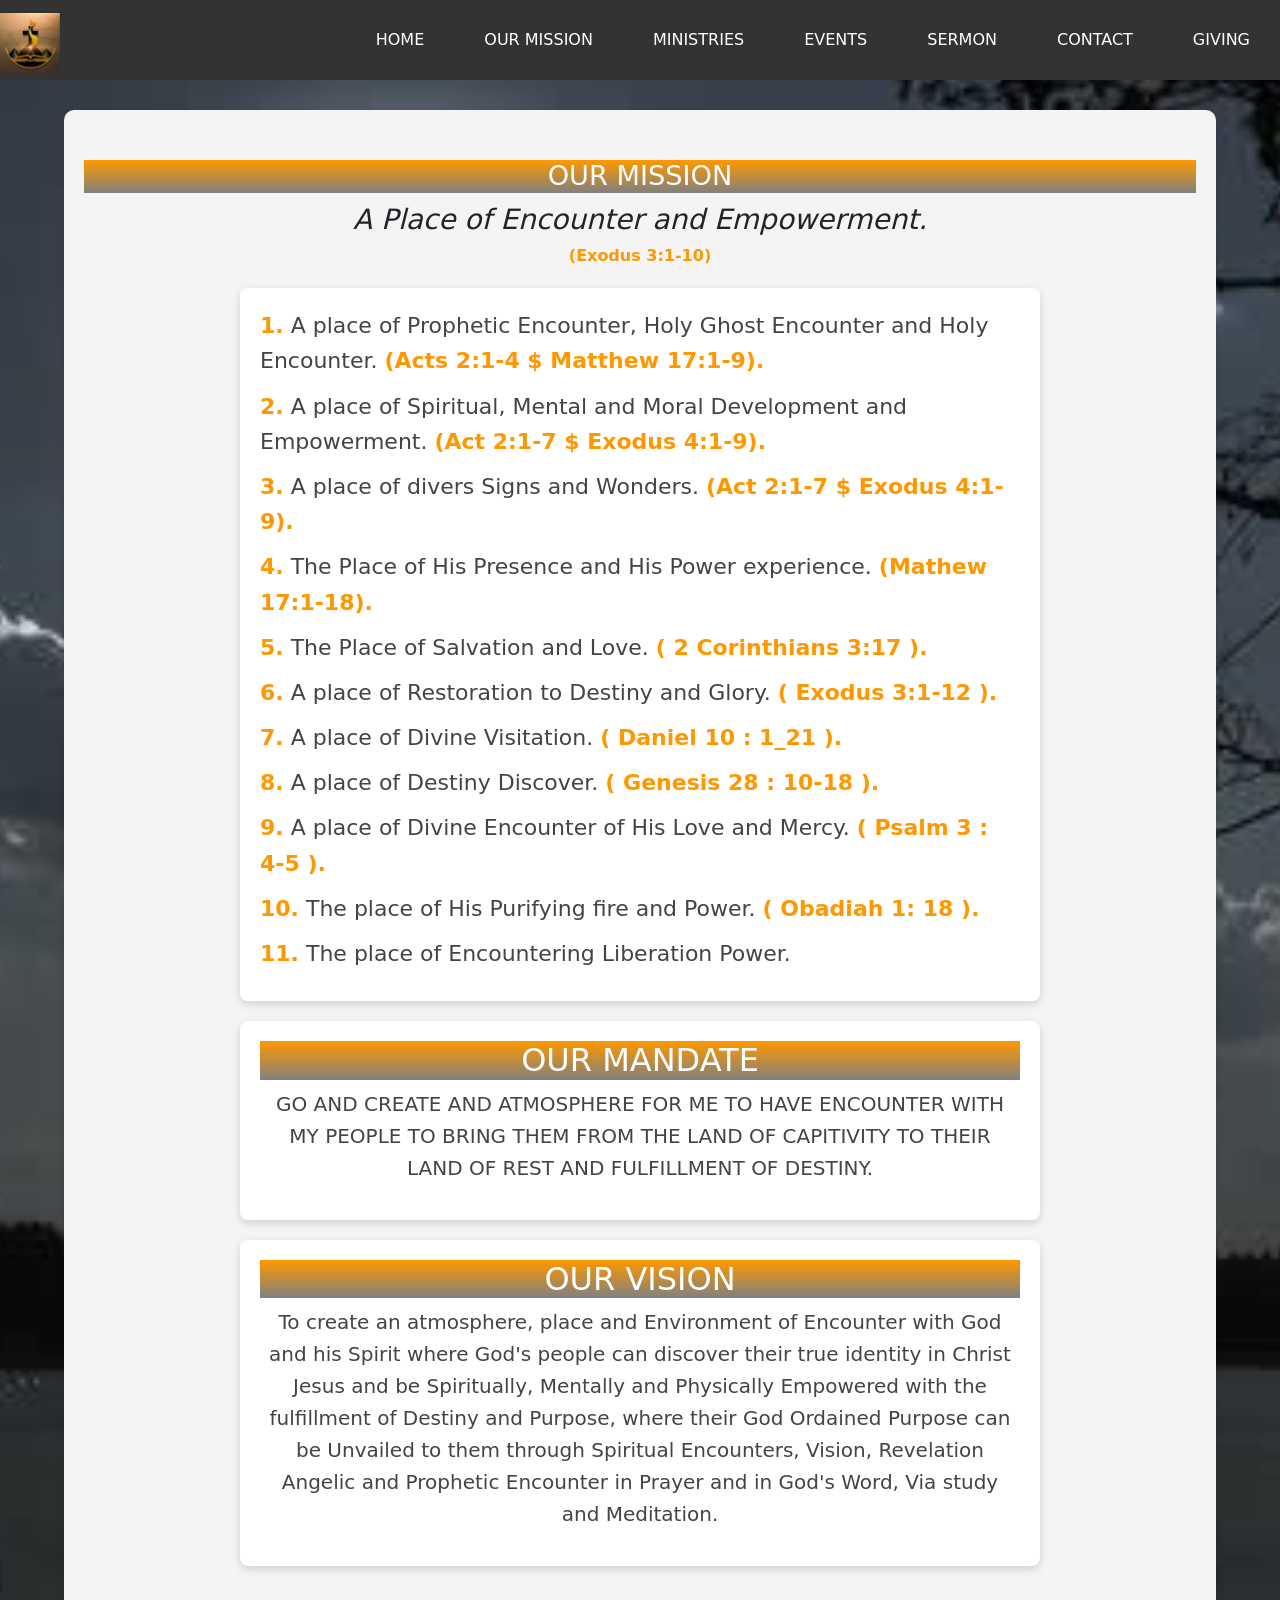
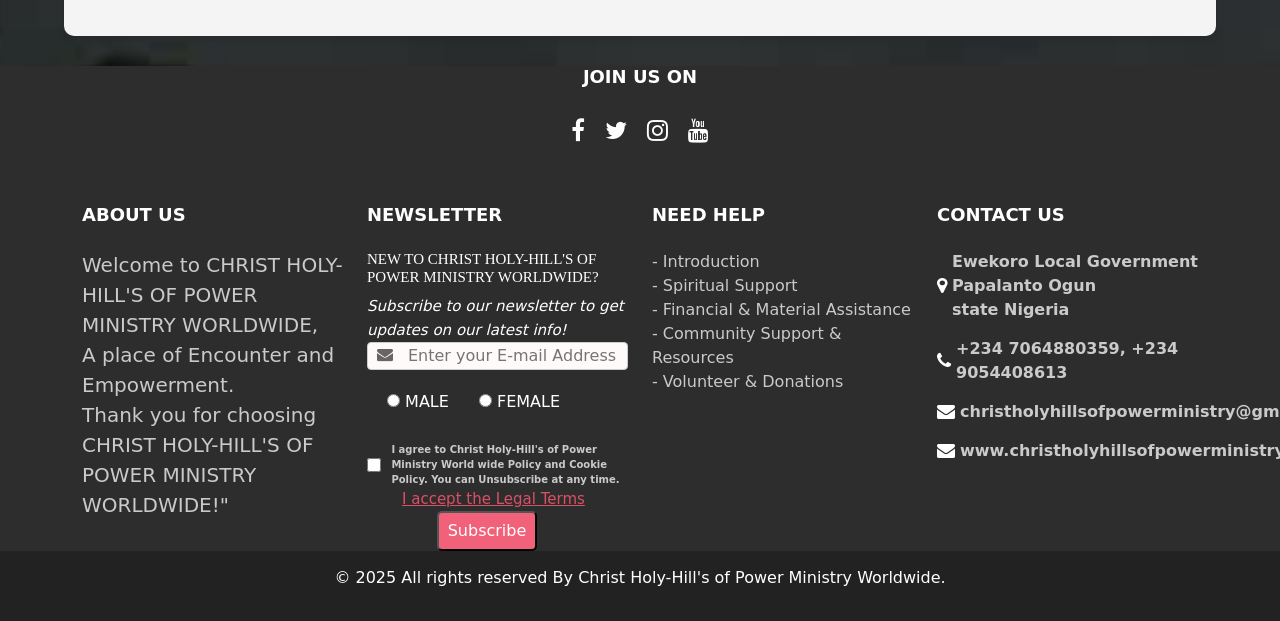
==== Aboutus.html @ 765c9e2c "Initial commit" ====
<!DOCTYPE html>
<html lang="en">
<head>
    <meta charset="UTF-8">
    <meta name="viewport" content="width=device-width, initial-scale=1.0">
    <title>About Us</title>
    <link rel="shortcut icon" href="Img/church logo.jpg" type="image/x-icon">
    <link rel="stylesheet" href="styles.css">
    <link rel="stylesheet" href="https://cdn.jsdelivr.net/npm/bootstrap@5.3.3/dist/css/bootstrap.min.css" rel="stylesheet" integrity="sha384-QWTKZyjpPEjISv5WaRU9OFeRpok6YctnYmDr5pNlyT2bRjXh0JMhjY6hW+ALEwIH" crossorigin="anonymous">  <!-- Font Awesome CDN -->
    <link href="https://cdnjs.cloudflare.com/ajax/libs/font-awesome/4.7.0/css/font-awesome.min.css" rel="stylesheet">
</head>
<body>
    <!-- Navigation Bar -->
    <header>
        <nav class="navbar">
            <div class="logo-container">
                <img src="Img/church logo.jpg" alt="Church Logo" class="logo-img">
            </div>
            <button class="hamburger" onclick="toggleMenu()">☰</button>
            <ul class="nav-menu">
                <li><a href="index.html">Home</a></li>
                <li><a href="Aboutus.html">Our Mission</a></li>
                <li><a href="index.html#services">Ministries</a></li>
                <li><a href="event.html">Events</a></li>
                <li><a href="sermon.html">Sermon</a></li>
                <li><a href="contact.html">Contact</a></li>
                <li><a href="giving.html">Giving</a></li>
            </ul>
        </nav>
    </header>

    <!-- About section -->
     <section id="aboutus">
     <div>
        <h1 style="background: linear-gradient(#ff9800, grey);color: #fff; margin-bottom: 10px;text-transform: uppercase;font-size: 1.7rem;">Our Mission</h1>
        <h3>A Place of Encounter and Empowerment.</h3>
        <span>(Exodus 3:1-10)</span>
        <div class="details">
          <p> <span>1.</span> A place of Prophetic Encounter, Holy Ghost Encounter and Holy Encounter. <span>(Acts 2:1-4 $ Matthew 17:1-9).</span></p>
          <p> <span>2.</span> A place of Spiritual, Mental and Moral Development and Empowerment. <span> (Act 2:1-7 $ Exodus 4:1-9).</span></p>
          <p><span>3.</span> A place of divers Signs and Wonders. <span>(Act 2:1-7 $ Exodus 4:1-9).</span></p>
          <p><span>4.</span> The Place of His Presence and His Power experience. <span> (Mathew 17:1-18).</span></p>
          <p><span>5.</span> The Place of Salvation and Love. <span> ( 2 Corinthians 3:17 ).</span></p>
          <p><span>6.</span> A place of Restoration to Destiny and Glory. <span>( Exodus 3:1-12 ).</span></p>
          <p><span>7.</span> A place of Divine Visitation. <span>( Daniel 10 : 1_21 ).</span></p>
          <p><span>8.</span> A place of Destiny Discover. <span>( Genesis 28 : 10-18 ).</span></p>
          <p><span>9.</span> A place of Divine Encounter of His Love and Mercy. <span>( Psalm 3 : 4-5 ).</span></p>
          <p><span>10.</span> The place of His Purifying fire and Power. <span>( Obadiah 1: 18 ).</span></p>
          <p><span>11.</span> The place of Encountering Liberation Power.</p>
        </div>
        <div class="mandate">
            <h2>Our Mandate</h2>
            <p>Go and Create and atmosphere for me to have Encounter with my people to bring them from the land of capitivity
            to their land of rest and fulfillment of Destiny.</p>
        </div>
        <div class="vision">
             <h2>Our vision</h2>
             <p>To create an atmosphere, place and Environment of Encounter with God and his Spirit
            where God's people can discover their true identity in Christ Jesus and be Spiritually,
            Mentally and Physically Empowered with the fulfillment of Destiny and Purpose, where
            their God Ordained Purpose can be Unvailed to them through Spiritual Encounters, Vision, Revelation
             Angelic and Prophetic Encounter in Prayer and in God's Word, Via study and Meditation.</p>
        </div>
    </div>
     </section>

<!-- info section -->
<section class="info_section layout_padding2-top">
    <div class="social_container">
      <h6 style="text-align:center;">Join us on</h6>
      <div class="social_box">
        <a style="text-decoration: none;" href="https://web.facebook.com/profile.php?id=61564442342730">
          <i class="fa fa-facebook" aria-hidden="true"></i>
        </a>
        <a style="text-decoration: none;" href="https://x.com/twitt_login">
          <i class="fa fa-twitter" aria-hidden="true"></i>
        </a>
        <a style="text-decoration: none;" href="https://www.instagram.com/accounts/login/?hl=en">
          <i class="fa fa-instagram" aria-hidden="true"></i>
        </a>
        <a style="text-decoration: none;" href="https://www.youtube.com/">
          <i class="fa fa-youtube" aria-hidden="true"></i>
        </a>
      </div>
    </div>
  <div class="info_container ">
      <div class="container">
        <div class="row">
          <div class="col-md-6 col-lg-3">
            <h6>
              ABOUT US
            </h6>
            <p style="font-size: 20px;">
              Welcome to CHRIST HOLY-HILL'S OF POWER MINISTRY WORLDWIDE,<br>
              A place of Encounter and Empowerment. <br> 
              Thank you for choosing CHRIST HOLY-HILL'S OF POWER MINISTRY WORLDWIDE!"
            </p>
          </div>
          <div class="col-md-6 col-lg-3">
          <form action="subscribe.php" method="POST">
            <h6>
                NEWSLETTER
              </h6>
              <h5 style="font-family: 'Times New Roman', Times, serif;font-size: 15px;">NEW TO CHRIST HOLY-HILL'S OF POWER MINISTRY WORLDWIDE?</h5>
              <em style="font-size:15px;">Subscribe to our newsletter to get updates on our latest info!</em>
              <div class="mycontainer">
               <div class="inputs-container">
                <i class="fa fa-envelope"></i>
                <input type="email" name="email" placeholder="Enter your E-mail Address" required>
            </div>
            <div class="button_gender">
                <label style="color: white;" >
                    <input type="radio" name="gender" value="Male" required> MALE
                </label>
                <label style="color: white;" >
                    <input type="radio" name="gender" value="Female" required> FEMALE
                </label>
            </div>
        </div>
        <span class="checkbox-container">
            <input type="checkbox" name="agree" id="agree" required>
            <p >I agree to Christ Holy-Hill's of Power Ministry World wide Policy and Cookie Policy. You can Unsubscribe at any time.</p>
        </span>
        <div class="link">
            <a href="privacy.html">I accept the Legal Terms</a>
        </div>
        <button style="color:#fff; background-color:#f16179;margin-left:70px;width: 100px;height: 40px;border-radius:5px;" type="submit">Subscribe</button>
         </form>
         </div>
          <div class="col-md-6 col-lg-3">
            <h6>
              NEED HELP
            </h6>
            <p>
              - Introduction <br>
              -  Spiritual Support <br>
              - Financial & Material Assistance <br>
              - Community Support & Resources <br>
              - Volunteer & Donations

            </p>
          </div>
          <div class="col-md-6 col-lg-3">
            <h6>
              CONTACT US
            </h6>
            <div class="info_link-box">
              <a style="text-decoration: none"; href="https://www.google.com/maps/dir/Odi-Olowo%2FOjuwoye+LCDA,+Odi-Olowo,+36+Town+Planning+Way,+Ojuwoye+LCDACDA,+Ilupeju,+Lagos+100001,+Lagos/Odi-Olowo%2FOjuwoye+LCDA,+Odi-Olowo,+36+Town+Planning+Way,+Ojuwoye+LCDACDA,+Ilupeju,+Lagos+100001,+Lagos/">
                <i class="fa fa-map-marker" aria-hidden="true"></i>
                <span> Ewekoro Local Government Papalanto Ogun state Nigeria</span>
              </a>
              <a style="text-decoration: none"; href="+2348089231475">
                <i class="fa fa-phone" aria-hidden="true"></i>
                <span>
                  <span>+234 7064880359, +234 9054408613</span>
                </span>
              </a>
              <a style="text-decoration: none"; href="www.gmail.com">
                <i class="fa fa-envelope" aria-hidden="true"></i>
                <span> christholyhillsofpowerministry@gmail.com</span>
              </a>
              <a style="text-decoration: none"; href="">
                <i class="fa fa-envelope" aria-hidden="true"></i>
                <span>www.christholyhillsofpowerministry.ng</span>
              </a>
            </div>
          </div>
        </div>
      </div>
    </div>
    </section>

  <!-- Footer -->
  <footer class="footer">
      <div class="container">
          <p>&copy; 2025 All rights reserved By Christ Holy-Hill's of Power Ministry Worldwide.</p>
      </div>
  </footer>

  <button id="goTopBtn" class="go-top-button">&uarr;</button>
  <!-- footer section -->
   <!-- got to top button -->

  <script src="script.js"></script>
</body>
</html>
---- styles.css ----
/* General Styles */
/* General Styles */
body {
  font-family: Arial, sans-serif;
  margin: 0;
  padding: 0;
  color: #333;
  line-height: 1.6;
  background-image: url('Img/background.jpg');
  background-size: cover;
  background-repeat: no-repeat;
  background-position: center center;
  animation-delay: 2s;
}

.container {
  width: 90%;
  max-width: 1200px;
  margin: auto;
}

/* Navbar */
.navbar {
  display: flex;
  justify-content: space-between;
  align-items: center;
  background: #333;
  padding: 20px 30px;
  color: white;
  position: relative;
  z-index: 1000;
  flex-wrap: wrap;
  height: 80px;
}

/* Logo container */
.logo-container {
  display: flex;
  align-items: center;
  margin-right: 20px;
  padding-top: 5px;
}

/* Logo image */
.logo-img {
  width: 60px;
  height: 60px;
  padding: auto;
  position: fixed;
  
}

/* Logo text */
.logo {
  text-transform: uppercase;
  font-weight: bold;
  font-size: 20px;
}

/* Navigation Menu */
.nav-menu {
  list-style: none;
  display: flex;
  margin: 0;
  padding: 0;
  flex-grow: 1;
  justify-content: flex-end;
}

/* Navigation Items */
.nav-menu li {
  margin: 0 15px;
  border-radius: 5px;
}

.nav-menu a {
  text-decoration: none;
  color: white;
  font-size: 16px;
  text-transform: uppercase;
  padding: 10px 15px;
  display: inline-block;
}

.nav-menu li:hover {
  background-color: goldenrod;
}

/* Hamburger Button */
.hamburger {
  display: none;
  background: none;
  border: none;
  font-size: 30px;
  color: white;
  cursor: pointer;
}

/* Media Query for Small Screens */
@media (max-width: 768px) {
  .nav-menu {
    display: none; /* Hide menu by default */
    flex-direction: column;
    width: 100%;
    position: absolute;
    top: 80px; /* Below navbar */
    left: 0;
    background: #333;
    text-align: center;
    padding: 20px 0;
  }

  .nav-menu.show {
    display: flex; /* Show menu when toggled */
  }

  .nav-menu li {
    margin: 10px 0;
  }

  .hamburger {
    display: block; /* Show hamburger on small screens */
  }
}


/* Hero Section */
.hero {
  background: url('Img/pexels-joshsorenson-976866.jpg') no-repeat center center/cover;
  color: white;
  text-align: center;
  padding: 100px 20px;
}

.hero h1 {
  font-size: 36px;
  text-transform: uppercase;
  color: goldenrod;
  text-shadow: 0 0 8px black;
  font-weight: 800;
}

.hero p {
  color: #fff;
  font-size: 1.7rem;
  text-transform: uppercase;
  font-weight: 800;
}

.mybtn {
  background: #ff9800;
  color: white;
  padding: 10px 20px;
  text-decoration: none;
  border-radius: 5px;
  display: inline-block;
  margin-top: 15px;
  text-transform: uppercase;
}

/* Sections */
.section {
  text-align: center;
  padding: 50px 20px;
  background: #fff;
  margin: 20px 0;
  border-radius: 8px;
}



/* About Section */
#aboutus {
    background-color: #f4f4f4; /* Light gray background */
    padding: 50px 20px;
    border-radius: 10px;
    box-shadow: 0px 4px 10px rgba(0, 0, 0, 0.1); /* Soft shadow */
    text-align: center;
    margin: 30px auto;
    max-width: 90%;
}

/* Section Title */
.mission, .mandate, .vision h1, h2 {
    color: #fff !important;
    margin-bottom: 10px;
    text-transform: uppercase;
    font-size: 1.7rem;
    background: linear-gradient(#ff9800, grey);
}

h3 {
    color: #555;
    font-style: italic;
    font-weight: 800;
    font-size: 1.5rem;
}

/* Styling for Bible Verse */
span {
    font-weight: bold;
    color: #ff9800;
}

/* Details Styling */
.details {
    text-align: left;
    max-width: 800px;
    margin: 20px auto;
    padding: 20px;
    background: #fff;
    border-radius: 8px;
    box-shadow: 0px 3px 8px rgba(0, 0, 0, 0.15); /* Inner shadow for emphasis */
}

.details p {
    font-size: 22px;
    color: #444;
    line-height: 1.6;
    margin-bottom: 10px;
}

/* Mandate and Vision */
.mandate, .vision {
    max-width: 800px;
    margin: 20px auto;
    padding: 20px;
    background: #fff;
    border-radius: 8px;
    box-shadow: 0px 3px 8px rgba(0, 0, 0, 0.15);
}

.mandate p, .vision p {
    font-size: 20px;
    color: #444;
    line-height: 1.6;
}

/* Responsive Design */
@media screen and (max-width: 768px) {
    section {
        padding: 30px 15px;
    }

    .details, .mandate, .vision {
        padding: 15px;
    }
}


/* Pastor Section */
.pastor {
    text-align: center;
    padding: 50px 0;
}

.pastor h2{
    text-transform: uppercase;
    color: #fff;
}

.pastor-profile {
    display: flex;
    justify-content: center;
    align-items: center;
    gap: 20px;
}

.pastor-img {
    width: 250px;
    height: auto;
    border-radius: 30%;
}

.pastor-info {
    text-align: left;
    font-size: large;
    color: #fff;
}
.pastor-info h3{
    color: goldenrod;
}
.pastor-info p{
    font-size: 1.5rem;
}
.pastor-info em{
    font-size: 1.5rem;
}

/* Sermons Section */
#sermons{
  position: relative;
  width: 100%;
  height: 60vh;
  overflow: hidden;
  display: flex;
  justify-content: center;
  align-items: center;
  color: white; /* Ensure text is visible */
}

#background-video {
  position: absolute;
  top: 50%;
  left: 50%;
  width: 100%;
  height: 100%;
  object-fit: cover;
  transform: translate(-50%, -50%);
  z-index: -1; /* Places video behind content */
}
.sermon-content {
  position: relative;
  text-align: center;
  z-index: 1; /* Ensures text appears over the video */
}

.sermons-list {
  display: flex;
  justify-content: center;
  flex-wrap: wrap;
}

#sermons h2{
  text-transform: uppercase;
  text-align: center;
}

.sermon {
  background-color: #ecf0f1;
  padding: 20px;
  margin: 10px;
  border-radius: 5px;
  width: 300px;
  text-align: center;
}

.sermon h3 {
  color: #e67e22;
  margin-bottom: 10px;
}

.sermon p{
  color: black;
}

.sermon .btn {
  background-color: #e67e22;
  color: #fff;
  padding: 10px 20px;
  text-decoration: none;
  border-radius: 5px;
}

.sermon .btn:hover {
  background-color: #d35400;
}

/* Events Section */
.events-list {
    display: flex;
    justify-content: center;
    flex-wrap: wrap;
}

#events h2{
    text-transform: uppercase;
}

#events p{
    font-size: 1.2rem;
}

.event {
    background-color: #ecf0f1;
    padding: 25px; /* Increased padding for a bigger box */
    margin: 15px; /* Increased margin to separate items */
    border-radius: 10px; /* Already increased border-radius for rounded corners */
    width: 320px; /* Increased width for a bigger box */
    text-align: center;
    box-shadow: 0 6px 12px rgba(0, 0, 0, 0.1); /* Increased shadow for more depth */
    transition: transform 0.2s ease-in-out;
}

.event:hover {
    transform: scale(1.05);
}

.event h3 {
    color: #e67e22;
    margin-bottom: 15px; 
    font-size: 1.2em; 
    text-transform: uppercase;
}

.event p{
    font-size: 1.2rem;
}
.event .btn {
    background-color: #e67e22;
    color: #fff;
    padding: 12px 24px; 
    text-decoration: none;
    border-radius: 5px;
    font-size: 1.1em; 
}

.event .btn:hover {
    background-color: #d35400;
}

/* Giving Section */
#giving {
    background-color: #ecf0f1;
    padding: 50px 20px;
    text-align: center;      
}
#giving p {
  font-size: 20px;
  color: #1f1d1d;
  margin-bottom: 40px;
}

#giving h2{
  text-transform: uppercase;
}

#giving .btn {
    background-color: #e67e22;
    color: #fff;
    padding: 10px 20px;
    text-decoration: none;
    border-radius: 5px;
}

#giving .btn:hover {
    background-color: #d35400;
}

#giving_container{
    padding: 40px 20px;
    background-image: url('hd.jpg');
    background-size: cover;  /* Ensures the image covers the entire page */
    background-repeat: no-repeat;  /* Prevents the image from repeating */
    background-position: center center;  /* Centers the image */
    opacity: 2.5;
    z-index: -1;
}
  
  .giving-container {
    max-width: 1200px;
    margin: 0 auto;
    text-align: center;
  }
  
  .giving-container h1 {
    font-size: 36px;
    color: #fff;
    margin-bottom: 20px;
    text-transform: uppercase;
    background: linear-gradient(#ff9800,grey);
  }
  
  .giving-container p{
      font-size: 20px;
      color: #000;
      margin-bottom: 40px;
      font-weight: 700;
 }
  
  /* Table Section */
  .giving_container {
    display: flex;
    justify-content: space-around;
    margin-bottom: 40px;
   
  }
  
  .giving_container div {
    width: 45%;
    padding: 15px;
    background-color: #f9f9f9;
    border: 1px solid #ddd;
    border-radius: 8px;
    box-shadow: 0 2px 8px rgba(0, 0, 0, 0.1);  /* Box shadow with soft edges */
    transition: box-shadow 0.3s ease, transform 0.3s ease;  /* Smooth transition */
}

/* Add a hover effect */
.giving_container div:hover {
    box-shadow: 0 4px 16px rgba(0, 0, 0, 0.2);  /* Darker and larger shadow on hover */
    transform: translateY(-5px);  /* Slight upward movement on hover */
}

  
  .first-giving h2 {
    font-size: 2rem;
    color: #fff;
    margin-bottom: 10px;
  }

.second-giving h2{
        font-size: 2rem;
        color: #fff;
        margin-bottom: 10px;  
}
  
  .giving_container table {
    width: 100%;
    border-collapse: collapse;
  }
  
  .giving_container th, td {
    padding: 12px 15px;
    text-align: center;
    border: 2px solid #ddd;
    font-size: 16px;
    text-transform: uppercase;
  }
  
  .giving_container th {
    background-color: #f4f4f4;
    font-weight: bold;
    color: #555;
  }
  
  .giving_container td {
    background-color: #fafafa;
    color: #333;
    border: 1px solid #ddd;
    border-radius: 8px;
    font-weight: 700;
  }
  
  .giving_container tbody tr:hover {
    background-color: #f0f8ff;
  }
  
  /* Form Section */
  .giving-form {
    margin-top: 40px;
    padding: 20px;
    background-color: #f9f9f9;
    border: 1px solid #ddd;
    border-radius: 10px;
    text-align: left;
    box-shadow: 0 2px 8px rgba(0, 0, 0, 0.1);  /* Box shadow with soft edges */
    transition: box-shadow 0.3s ease, transform 0.3s ease;  /* Smooth transition */
  }
  
  .giving-form h2 {
    font-size: 24px;
    color: #fff;
    margin-bottom: 20px;
    text-align: center;
    text-transform: uppercase;
  }
  
  label {
    display: block;
    font-size: 16px;
    margin-bottom: 8px;
    color: #333;
  }
  
  .giving-form input, textarea {
    width: 100%;
    padding: 10px;
    margin-bottom: 20px;
    border: 1px solid #ccc;
    border-radius: 4px;
    font-size: 16px;
  }
  
 textarea {
    height: 100px;
    resize: none;
  }
  
  button.btn { 
    display: block;
    width: 100%;
    padding: 15px;
    background-color: #e67e22;
    color: white;
    border: none;
    border-radius: 4px;
    font-size: 18px;
    cursor: pointer;
  }
  
  button.btn:hover {
    background-color:#e67e22;
  } 
  
  /* Responsive Design */
  /* Media Queries */

/* For tablets (screen width 768px or smaller) */
@media screen and (max-width: 768px) {
  #giving_container {
    padding: 30px 10px;
  }

  .giving_container {
    flex-direction: column;
    align-items: center;
  }

  .giving_container div {
    width: 100%;
    margin-bottom: 20px;
  }

  .giving-container h1 {
    font-size: 28px;
  }

  .giving-container p {
    font-size: 16px;
  }

  .giving_container table th, 
  .giving_container table td {
    font-size: 14px;
    padding: 10px;
  }

  .giving-form {
    padding: 15px;
  }

  .giving-form h2 {
    font-size: 22px;
  }

  .giving-form input, 
  .giving-form textarea {
    font-size: 14px;
    padding: 8px;
  }

  button.btn {
    padding: 12px;
    font-size: 16px;
  }
}

/* For mobile devices (screen width 480px or smaller) */
@media screen and (max-width: 480px) {
  #giving_container {
    padding: 20px 5px;
  }

  .giving-container h1 {
    font-size: 24px;
  }

  .giving-container p {
    font-size: 14px;
  }

  .giving_container div {
    width: 100%;
    margin-bottom: 15px;
  }

  .giving_container table th, 
  .giving_container table td {
    font-size: 12px;
    padding: 8px;
  }

  .giving-form {
    padding: 10px;
  }

  .giving-form h2 {
    font-size: 20px;
  }

  .giving-form input, 
  .giving-form textarea {
    font-size: 12px;
    padding: 6px;
  }

  button.btn {
    padding: 10px;
    font-size: 14px;
  }
}

/* Contact Form */
#contactForm input,
#contactForm textarea {
    width: 100%;
    padding: 10px;
    margin: 10px 0;
    border: 1px solid #ccc;
    border-radius: 5px;
}

#contactForm button {
    width: 100%;
    padding: 10px;
    background: #ff9800;
    color: white;
    border: none;
    cursor: pointer;
}

/* Ministries Section */

#ministries h2{
    text-transform: uppercase;
}

.ministries-list {
    display: flex;
    justify-content: center;
    flex-wrap: wrap;
}

.ministry {
    background-color: #ecf0f1;
    padding: 20px;
    margin: 10px;
    border-radius: 5px;
    width: 300px;
    text-align: center;
}

.ministry h3 {
    color: #e67e22;
    margin-bottom: 10px;
    text-transform: uppercase;
}

.ministry p{
    font-size: 1.2rem;
}

/* Events Section */
.events-list {
    display: flex;
    justify-content: center;
    flex-wrap: wrap;
}

#events h2{
    text-transform: uppercase;
}

.event {
    background-color: #ecf0f1;
    padding: 25px; /* Increased padding for a bigger box */
    margin: 15px; /* Increased margin to separate items */
    border-radius: 10px; /* Already increased border-radius for rounded corners */
    width: 320px; /* Increased width for a bigger box */
    text-align: center;
    box-shadow: 0 6px 12px rgba(0, 0, 0, 0.1); /* Increased shadow for more depth */
    transition: transform 0.2s ease-in-out;
}

.event:hover {
    transform: scale(1.05);
}

.event h3 {
    color: #e67e22;
    margin-bottom: 15px; 
    font-size: 1.2em; 
}

.event .btn {
    background-color: #e67e22;
    color: #fff;
    padding: 12px 24px; 
    text-decoration: none;
    border-radius: 5px;
    font-size: 1.1em; 
}

.event .btn:hover {
    background-color: #d35400;
}

.digging-deep {
    background-color: #f2f2f2;
    border-radius: 10px;
    padding: 20px;
    margin: 20px 0;
    box-shadow: 0 4px 8px rgba(0, 0, 0, 0.1); /* Subtle shadow */
    margin-bottom: 8px;
}

.digging-deep h3 {
    color: #2c3e50; /* Darker shade for headings */
    font-size: 1.8em;
    margin-bottom: 10px;
    text-align: center;
    text-transform: uppercase;
    background: linear-gradient(#ff9800,grey);
}

.digging-deep em {
    display: block;
    font-style: italic;
    color: #e67e22; /* Blue for emphasis */
    text-align: center;
    margin-bottom: 20px;
    font-size: 1.2rem;
    font-weight: 700;
}

.digging-deep p {
    color: #444; /* Lighter gray for paragraph text */
    font-size: 1.1em;
    line-height: 1.6;
    margin-bottom: 20px;
    text-align: justify; /* Text justification for better readability */
}

.digging-deep ul {
    list-style-type: none; /* Remove default list styling */
    padding-left: 0;
}

.digging-deep li {
    background-color: #fff;
    border-left: 5px solid #e67e22; /* Blue accent on the left */
    padding: 15px;
    margin-bottom: 10px;
    border-radius: 5px;
    box-shadow: 0 2px 4px rgba(0, 0, 0, 0.1); /* Light shadow for list items */
    font-size: 1.1em;
    color: #2c3e50; /* Darker text for list items */
}

.digging-deep li:hover {
    background-color: #e8f4fa; /* Light blue on hover */
    transform: translateX(5px); /* Slight movement on hover */
    transition: all 0.3s ease-in-out;
}

.digging-deep li::before {
    content: "➔ "; /* Arrow bullet point */
    color: #e67e22; /* Matching blue color */
    font-weight: bold;
}
/* faith clinic */
.faith-clinic {
    font-family: 'Arial', sans-serif;
    background-color: #f8f9fa;
    padding: 20px;
    border-radius: 8px;
    box-shadow: 0 4px 8px rgba(0, 0, 0, 0.1);
}
.faith-clinic em {
    display: block;
    font-style: italic;
    color: #e67e22; /* Blue for emphasis */
    text-align: center;
    margin-bottom: 20px;
    font-size: 1.2rem;
    font-weight: 700;
}

.faith-clinic h3 {
    color: #2c3e50;
    font-size: 1.8em;
    margin-bottom: 10px;
    text-transform: uppercase;
    text-align: center;
    background: linear-gradient(#ff9800,grey);
}

.faith-clinic h4 {
    color: #2c3e50;
    font-size: 1.5em;
    margin-top: 20px;
    margin-bottom: 10px;
    text-transform: uppercase;
    text-align: center;
    background: linear-gradient(#ff9800,grey);
    
}

.faith-clinic p {
    color: #34495e;
    line-height: 1.6;
    font-size: 1.1em;
}

.faith-clinic ul {
    margin-left: 20px;
    margin-bottom: 20px;
    list-style-type: disc;
}

.faith-clinic li {
    background-color: #fff;
    border-left: 5px solid #e67e22; /* Blue accent on the left */
    padding: 15px;
    margin-bottom: 10px;
    border-radius: 5px;
    box-shadow: 0 2px 4px rgba(0, 0, 0, 0.1); /* Light shadow for list items */
    font-size: 1.1em;
    color: #2c3e50; /* Darker text for list items */
}

.faith-clinic ul li {
    margin-bottom: 10px;
    color: #7f8c8d;
    list-style: none;
}

.faith-clinic li:hover {
    background-color: #e8f4fa; /* Light blue on hover */
    transform: translateX(5px); /* Slight movement on hover */
    transition: all 0.3s ease-in-out;
}

.faith-clinic li::before {
    content: "➔ "; /* Arrow bullet point */
    color: #e67e22; /* Matching blue color */
    font-weight: bold;
}

.faith-clinic strong {
    color: #e67e22;
    font-weight: bold;
}

.faith-clinic blockquote {
    background-color: #ecf0f1;
    padding: 10px;
    margin: 20px 0;
    border-left: 5px solid #e67e22;
    font-style: italic;
    color: #34495e;
}
/* holy communion */
.holy-communion {
    background-color: #f2f2f2; /* Light gray background */
    border-radius: 10px;
    padding: 20px;
    margin: 20px 0;
    box-shadow: 0 4px 8px rgba(0, 0, 0, 0.1); /* Subtle shadow */
    margin-bottom: 10px;
}

.holy-communion h3 {
    color: #2c3e50; /* Darker shade for headings */
    font-size: 1.8em;
    margin-bottom: 10px;
    text-align: center;
    text-transform: uppercase;
    background: linear-gradient(#ff9800,grey);
}

.holy-communion em {
    display: block;
    font-style: italic;
    color: #e67e22; /* Blue for emphasis */
    text-align: center;
    margin-bottom: 20px;
    font-size: 1.2rem;
    font-weight: 700;
}

.holy-communion p {
    color: #7f8c8d; /* Lighter gray for paragraph text */
    font-size: 1.1em;
    line-height: 1.6;
    margin-bottom: 20px;
    text-align: justify; /* Text justification for better readability */
}

.holy-communion h4 {
    color: #2c3e50;
    font-size: 20px;
    margin-top: 20px;
    text-transform: uppercase;
    background: linear-gradient(#ff9800,grey);
    text-align: center;
}

.holy-communion ul {
    margin-top: 10px;
    padding-left: 20px;
}

.holy-communion li {
    background-color: #fff;
    border-left: 5px solid #e67e22; /* Blue accent on the left */
    padding: 15px;
    margin-bottom: 10px;
    border-radius: 5px;
    box-shadow: 0 2px 4px rgba(0, 0, 0, 0.1); /* Light shadow for list items */
    font-size: 1.1em;
    color: #2c3e50; /* Darker text for list items */
}

.holy-communion li:hover {
    background-color: #e8f4fa; /* Light blue on hover */
    transform: translateX(5px); /* Slight movement on hover */
    transition: all 0.3s ease-in-out;
}

.holy-communion li::before {
    content: "➔ "; /* Arrow bullet point */
    color: #e67e22; /* Matching blue color */
    font-weight: bold;
}

.holy-communion ul li {
    margin-bottom: 10px;
    color: #444;
    list-style: none;
}

.holy-communion ul li strong {
    color: #e67e22;
}

#sunday-services {
    background-color: #f4f4f4;
    padding: 20px;
    margin: 20px;
    border-radius: 8px;
    margin-bottom: 20px;
}


#sunday-services h2 {
    color: #2c3e50;
    margin-bottom: 20px;
    text-transform: uppercase;
    background: linear-gradient(#ff9800,grey);
    text-align: center;
}

#sunday-services em{
    display: block;
    font-style: italic;
    color: #e67e22; /* Blue for emphasis */
    text-align: center;
    margin-bottom: 20px;
    font-weight: 700; 
    font-size: 1.2rem;
}

#sunday-services .aspect {
    background: #fff;
    border-radius: 8px;
    padding: 15px;
    margin-bottom: 20px;
    box-shadow: 0 0 10px rgba(0, 0, 0, 0.1);
}


#sunday-services h3 {
    color: #2c3e50;
    margin-top: 0;
    text-transform: uppercase;
    background: linear-gradient(#ff9800,grey);
    text-align: center;
    font-size: 1.2rem;
}


#sunday-services h4 {
    color: #34495e;
    text-transform: uppercase;
    text-align: center;
    background: linear-gradient(#ff9800,grey);
    font-size: 1.2rem;
}


#sunday-services blockquote {
    background-color: #eaf2f8;
    border-left: 5px solid #e67e22;;
    margin: 10px 0;
    padding: 10px 20px;
    font-style: italic;
}

#sunday-services blockquote:hover{
    background-color: #e8f4fa; /* Light blue on hover */
    transform: translateX(5px); /* Slight movement on hover */
    transition: all 0.3s ease-in-out;
}


#sunday-services p {
    margin: 10px 0;
}

/* CSS */
#sunday-school {
    background-color: #f4f4f4;
    padding: 20px;
    margin: 20px;
    border-radius: 8px;
    margin-top: 20px;
}

#sunday-school h3 {
    color: #2c3e50;
    font-size: 24px;
    margin-bottom: 10px;
    text-transform: uppercase;
    text-align: center;
    background: linear-gradient(#ff9800,grey);
}

#sunday-school h4{
    color: #2c3e50;
    text-transform: uppercase;
    text-align: center;
    background: linear-gradient(#ff9800,grey);
    font-size: 1.2rem;

}

#sunday-school em {
    display: block;
    font-style: italic;
    color: #e67e22; /* Blue for emphasis */
    text-align: center;
    margin-bottom: 20px;
    font-size: 1.2rem; 
    font-weight: 700;
    }

#sunday-school .description {
    background-color: #fff;
    padding: 15px;
    border-radius: 5px;
    box-shadow: 0 2px 4px rgba(0, 0, 0, 0.1);
}

#sunday-school ul {
    list-style-type: disc;
    padding-left: 20px;
}

#sunday-school li {
    background-color: #fff;
    border-left: 5px solid #e67e22; /* Blue accent on the left */
    padding: 15px;
    margin-bottom: 10px;
    border-radius: 5px;
    box-shadow: 0 2px 4px rgba(0, 0, 0, 0.1); /* Light shadow for list items */
    font-size: 1.1em;
    color: #2c3e50; /* Darker text for list items */
}

#sunday-school ul li {
    font-size: 16px;
    color: #555;
    margin-bottom: 10px;
    list-style: none;
}

#sunday-school li:hover {
    background-color: #e8f4fa; /* Light blue on hover */
    transform: translateX(5px); /* Slight movement on hover */
    transition: all 0.3s ease-in-out;
}

#sunday li::before {
    content: "➔ "; /* Arrow bullet point */
    color: #e67e22; /* Matching blue color */
    font-weight: bold;
}


#sunday-school ul li strong {
    color: #e67e22
}

#house-fellowship {
    background-color: #f4f4f4;
    padding: 20px;
    margin: 20px;
    border-radius: 8px;
}

#house-fellowship h2 {
    color: #2c3e50;
    margin-bottom: 20px;
    text-transform: uppercase;
    text-align: center;
    background: linear-gradient(#ff9800,grey);
}
#house-fellowship em {
    display: block;
    font-style: italic;
    color: #e67e22; /* Blue for emphasis */
    text-align: center;
    margin-bottom: 20px; 
    font-size: 1.2rem;
    font-weight: 700;
    }

#house-fellowship h3 {
    color: #34495e;
    margin-top: 20px;
    margin-bottom: 10px;
    text-transform: uppercase;
    text-align: center;
    background: linear-gradient(#ff9800,grey);
}

#house-fellowship h4 {
    color: #e67e22;
    margin-top: 15px;
    margin-bottom: 5px;
    text-transform: uppercase;
}

#house-fellowship p {
    margin-bottom: 15px;
}

#house-fellowship blockquote {
    background-color: #ecf0f1;
    border-left: 5px solid #e67e22;
    padding: 10px;
    margin: 20px 0;
    font-style: italic;
}

#house-fellowship ul {
    list-style-type: disc;
    padding-left: 20px;
}

#house-fellowship li {
    background-color: #fff;
    border-left: 5px solid #e67e22; /* Blue accent on the left */
    padding: 15px;
    margin-bottom: 10px;
    border-radius: 5px;
    box-shadow: 0 2px 4px rgba(0, 0, 0, 0.1); /* Light shadow for list items */
    font-size: 1.1em;
    color: #2c3e50;
} 
#house-fellowship ul li {
    font-size: 16px;
    color: #555;
    margin-bottom: 10px;
    list-style: none;
}

/* Mobile-Friendly Styles */
@media screen and (max-width: 768px) {
    .digging-deep, 
    .faith-clinic, 
    .holy-communion, 
    #sunday-services {
        padding: 15px;
        margin: 10px;
        border-radius: 5px;
    }

    /* Reduce font sizes for smaller screens */
    .digging-deep h3, 
    .faith-clinic h3, 
    .holy-communion h3, 
    #sunday-services h2 {
        font-size: 1.5em; /* Reduce heading size */
    }

    .digging-deep em, 
    .faith-clinic em, 
    .holy-communion em, 
    #sunday-services em {
        font-size: 1rem; /* Adjust italic text size */
    }

    .digging-deep p, 
    .faith-clinic p, 
    .holy-communion p {
        font-size: 1em; /* Reduce paragraph font size */
        line-height: 1.5;
    }

    /* Reduce list padding and margins */
    .digging-deep ul, 
    .faith-clinic ul, 
    .holy-communion ul {
        padding-left: 10px;
    }

    .digging-deep li, 
    .faith-clinic li, 
    .holy-communion li {
        padding: 10px;
        font-size: 1em;
        margin-bottom: 8px;
    }

    /* Reduce box-shadow for a cleaner mobile view */
    .digging-deep li, 
    .faith-clinic li, 
    .holy-communion li {
        box-shadow: 0 1px 3px rgba(0, 0, 0, 0.1);
    }

    /* Reduce margin bottom for sections */
    .digging-deep, 
    .faith-clinic, 
    .holy-communion {
        margin-bottom: 10px;
    }

    /* Reduce blockquote padding */
    .faith-clinic blockquote {
        padding: 8px;
        font-size: 1em;
    }

    /* Adjust hover effects for touchscreens */
    .digging-deep li:hover, 
    .faith-clinic li:hover, 
    .holy-communion li:hover {
        transform: none; /* Disable translate effect */
        background-color: #f5f5f5; /* Softer hover effect */
    }

    /* Adjust Sunday Services section */
    #sunday-services {
        padding: 15px;
    }

    #sunday-services h3, 
    #sunday-services h4 {
        font-size: 1.1rem;
    }

    #sunday-services .aspect {
        padding: 10px;
    }

    #sunday-services blockquote {
        font-size: 1em;
        padding: 10px;
    }
}

/* Contact session */
.contact_section {
  position: relative;
  background: #fff;
  
}

.contact_section h2{
  text-align: center;
}


.contact_section .container-bg {
  -webkit-box-shadow: 0 0 25px 0 rgba(0, 0, 0, 0.1);
          box-shadow: 0 0 25px 0 rgba(0, 0, 0, 0.1);
}

.contact_section .heading_container {
  margin-bottom: 30px;
}

.contact_section .row {
  -webkit-box-align: stretch;
      -ms-flex-align: stretch;
          align-items: stretch;
}

.contact_section form {
  padding-right: 35px;
  padding: 45px 20px;
}

.contact_section input {
  width: 100%;
  border: 1px solid #919191;
  height: 50px;
  margin-bottom: 25px;
  padding-left: 25px;
  background-color: transparent;
  outline: none;
  color: #101010;
}

.contact_section input::-webkit-input-placeholder {
  color: #131313;
}

.contact_section input:-ms-input-placeholder {
  color: #131313;
}

.contact_section input::-ms-input-placeholder {
  color: #131313;
}

.contact_section input::placeholder {
  color: #131313;
}

.contact_section input.message-box {
  height: 120px;
}

.contact_section button {
  display: inline-block;
  padding: 12px 45px;
  background-color: #e67e22;
  color: #ffffff;
  border: 1px solid #444;
  border-radius: 0;
  -webkit-transition: all .3s;
  transition: all .3s;
  display: block;
  margin: 35px auto 0 auto;
}

.contact_section button:hover {
  background-color: transparent;
  color: #e67e22;
}

.contact_section .map_container {
  height: 100%;
  min-height: 375px;
}

.contact_section .map_container .map-responsive {
  height: 100%;
}
/* Base styles for larger screens */
@media (max-width: 1080px){
.contact_section {
  padding: 40px 0;
}

.contact_section .heading_container h2 {
  text-align: center;
  font-size: 2rem;
  margin-bottom: 20px;
}

.contact_section .map_container {
  margin-bottom: 20px;
}

.contact_section .map-responsive iframe {
  border: 0;
  width: 100%;
  height: 100%;
}

.contact_section form {
  display: flex;
  flex-direction: column;
}

.contact_section form input {
  margin-bottom: 15px;
  padding: 10px;
  font-size: 1rem;
}

.contact_section form .message-box {
  height: 150px;
  resize: vertical;
}

.contact_section form button {
  padding: 10px 20px;
  background-color: #007bff;
  color: white;
  border: none;
  cursor: pointer;
}

.contact_section form button:hover {
  background-color: #0056b3;
}
}

/* Styles for medium screens (tablets) */
@media (max-width: 992px) {
  .contact_section .heading_container h2 {
    font-size: 1.75rem;
  }

  .contact_section .map-responsive iframe {
    max-height: 300px;
  }

  .contact_section form input {
    padding: 8px;
  }

  .contact_section form .message-box {
    height: 120px;
  }

  .contact_section form button {
    padding: 8px 16px;
  }
}

/* Styles for small screens (phones) */
@media (max-width: 768px) {
  .contact_section {
    padding: 20px 0;
  }

  .contact_section .heading_container h2 {
    font-size: 1.5rem;
  }

  .contact_section .map-responsive iframe {
    max-height: 250px;
  }

  .contact_section form input {
    padding: 6px;
  }

  .contact_section form .message-box {
    height: 100px
  }

  .contact_section form button {
    padding: 6px 12px;
    font-size: 0.875rem;
  }
}


/* info section */
.info_section {
  position: relative;
  background-color: #2d2d2d;
  color: #ffffff;
  /* margin: 0 45px 45px; */
}

.info_section .social_container {
  -webkit-box-pack: center;
      -ms-flex-pack: center;
          justify-content: center;
  margin-top: 25px;
  margin-bottom: 30px;
}

.info_section .social_container .social_box {
  display: -webkit-box;
  display: -ms-flexbox;
  display: flex;
  -webkit-box-align: center;
      -ms-flex-align: center;
          align-items: center;
  -webkit-box-pack: center;
      -ms-flex-pack: center;
          justify-content: center;
}

.info_section .social_container .social_box a {
  margin: 0 10px;
  color: #ffffff;
  font-size: 24px;
}

.info_section .info_form form input {
  outline: none;
  width: 100%;
  padding: 7px 10px;
}

.info_section .info_form form button {
  padding: 8px 35px;
  outline: none;
  border: none;
  color: #ffffff;
  background: #f89cab;
  margin-top: 15px;
  text-transform: uppercase;
}

.info_section .row > div {
  margin-top: 25px;
}

.info_section a {
  text-transform: none;
}

.info_section h6 {
  font-weight: bold;
  text-transform: uppercase;
  font-size: 18px;
  margin-bottom: 25px;
}

.info_section p {
  color: #cbc9c9;
}

.info_section .info_link-box a {
  display: -webkit-box;
  display: -ms-flexbox;
  display: flex;
  -webkit-box-align: center;
      -ms-flex-align: center;
          align-items: center;
  margin: 15px 0;
}

.info_section .info_link-box a:hover {
  color: #ffffff;
}

.info_section .info_link-box a i {
  color: #ffffff;
  margin-right: 5px;
  font-size: 18px;
}

.info_section .info_link-box a span {
  color: #cbc9c9;
}

.info_section .info_link-box a:hover span {
  color: #ffffff;
}

.btn-primary {
  background-color: #007bff;
  border-color: #007bff;
 text-align-last: auto;
 text-decoration: none;
}

  .btn-primary {
    text-decoration: unset;
  }

  @media (max-width: 992px) {
    .info_section {
      padding: 30px 0;
    }
  
    .info_container h6 {
      font-size: 14px;
    }
  
    .info_container h5 {
      font-size: 16px;
    }
  
    .info_container p, .info_form p {
      font-size: 12px;
    }
  
    .info_form input[type="email"] {
      padding: 8px;
    }
  
    .info_form button {
      font-size: 12px;
    }
  }
  
  @media (max-width: 768px) {
    .info_section {
      padding: 20px 0;
    }
  
    .info_container h6 {
      font-size: 12px;
    }
  
    .info_container h5 {
      font-size: 14px;
    }
  
    .info_container p, .info_form p {
      font-size: 10px;
    }
  
    .info_form input[type="email"] {
      padding: 6px;
    }
  
    .info_form button {
      font-size: 10px;
    }
  
    .info_link-box a {
      font-size: 12px;
    }
  
    .info_link-box span {
      font-size: 10px;
    }
  }
  
  .inputs-container {
    position: relative;
    width: 100%;
  }
  
  .inputs-container i {
    position: absolute;
    top: 50%;
    left: 10px;
    transform: translateY(-60%);
    color: #666; /* Adjust color as needed */
  }
  
  .inputs-container input {
    width: 100%;
    padding-left: 40px; /* Adjust padding to make room for the icon */
    background-color: snow;
    border: 1px solid #ccc;
    border-radius: 4px;
  }
  .button_gender{
    display: flex;
    margin-top: 3px;
    margin: 10px; 
    padding: 10px;
    gap: 30px;
  }
  .button_gender button{
    background-color:rgba(0, 0, 0, 0.527);
    color: #fff;
    border: 1px solid #fff;
    width: 100%;
    height: 8vh;
    border-radius: 4px;
  }
  
  .checkbox-container {
    display: flex;
    align-items: center;
    margin-top: 10px; /* Space above checkbox area */
  }
  
  .checkbox-container input[type="checkbox"] {
    margin-right: 10px; /* Space between checkbox and text */
    height: 4vh;
    width: 40px;
  }
  
  .checkbox-container p {
    margin: 0;
    font-size: 10px;
  }
  
  .inform_container{
    background-color: #514f4f;
    padding-bottom: 20px;
  }
  
  div .link a{
   font-size: 15px;
   color:#db4f66;
   margin-left: 35px;
  }
  
  .flex-container {
    display: flex;
    align-items: center; /* Align items vertically centered */
  }
  
  .flex-container img {
    margin-right: 5px; /* Add some space between items if needed */
    width: 60px;
    height: 60px;
  }
  
  .svg_icon{
    display: flex;
    gap: 20px;
  }
  /* Media Queries for responsiveness */
  @media (max-width: 1200px) {
    .col-md-6 {
        width: 50%;
    }
  
    .col-lg-3 {
        width: 50%;
        margin-bottom: 20px;
    }
  }
  
  @media (max-width: 768px) {
    .col-md-6,
    .col-lg-3 {
        width: 100%;
        margin-bottom: 20px;
    }
  
    .row {
        justify-content: center;
    }
  
    .inform_container {
        padding: 10px;
    }
  
    .link a {
        display: block;
        margin-top: 5px;
    }
  }
  
  @media (max-width: 480px) {
    .button_gender {
        display: flex;
        flex-direction: column;
    }
  
    .button_gender button {
        margin-bottom: 5px;
    }
  
    .checkbox-container {
        flex-direction: column;
        align-items: flex-start;
    }
  
    .svg_icon {
        display: flex;
        flex-direction: column;
        align-items: center;
    }
  
    .svg_icon a {
        margin-bottom: 10px;
    }
  }

/* end info section */

/* Footer */
.footer {
    background: #222;
    color: white;
    text-align: center;
    padding: 15px 0;
}

/* Responsive Design */
@media screen and (max-width: 768px) {
    .nav-menu {
        display: none;
        flex-direction: column;
        position: absolute;
        background: #333;
        width: 100%;
        top: 60px;
        left: 0;
        text-align: center;
    }

    .nav-menu li {
        margin: 15px 0;
    }

    .hamburger {
        display: block;
    }

    .pastor-profile {
        flex-direction: column;
        text-align: center;
    }
}

/* go to top*/
.go-top-button {
  display: none; /* Hidden by default */
  position: fixed; /* Fixed at the bottom-right corner */
  bottom: 20px; /* 20px from the bottom */
  right: 20px; /* 20px from the right */
  background-color:#ff9800; /* Button color */
  color: white; /* Text color */
  border: none; /* No border */
  border-radius: 10px; /* Rounded corners */
  padding: 10px 20px; /* Padding */
  cursor: pointer; /* Pointer cursor on hover */
  font-size: 20px; /* Font size */
  z-index: 1000; /* Ensure it's on top of other content */
}
.go-top-button:hover {
  background-color: #ff9800; /* Darker shade on hover */
}

/* Media query for small screens */
@media (max-width: 600px) {
  .go-top-button {
    bottom: 10px; /* Adjusted for small screens */
    right: 10px;
    padding: 8px 16px;
    font-size: 16px; /* Smaller font */
    border-radius: 8px;
  }
}
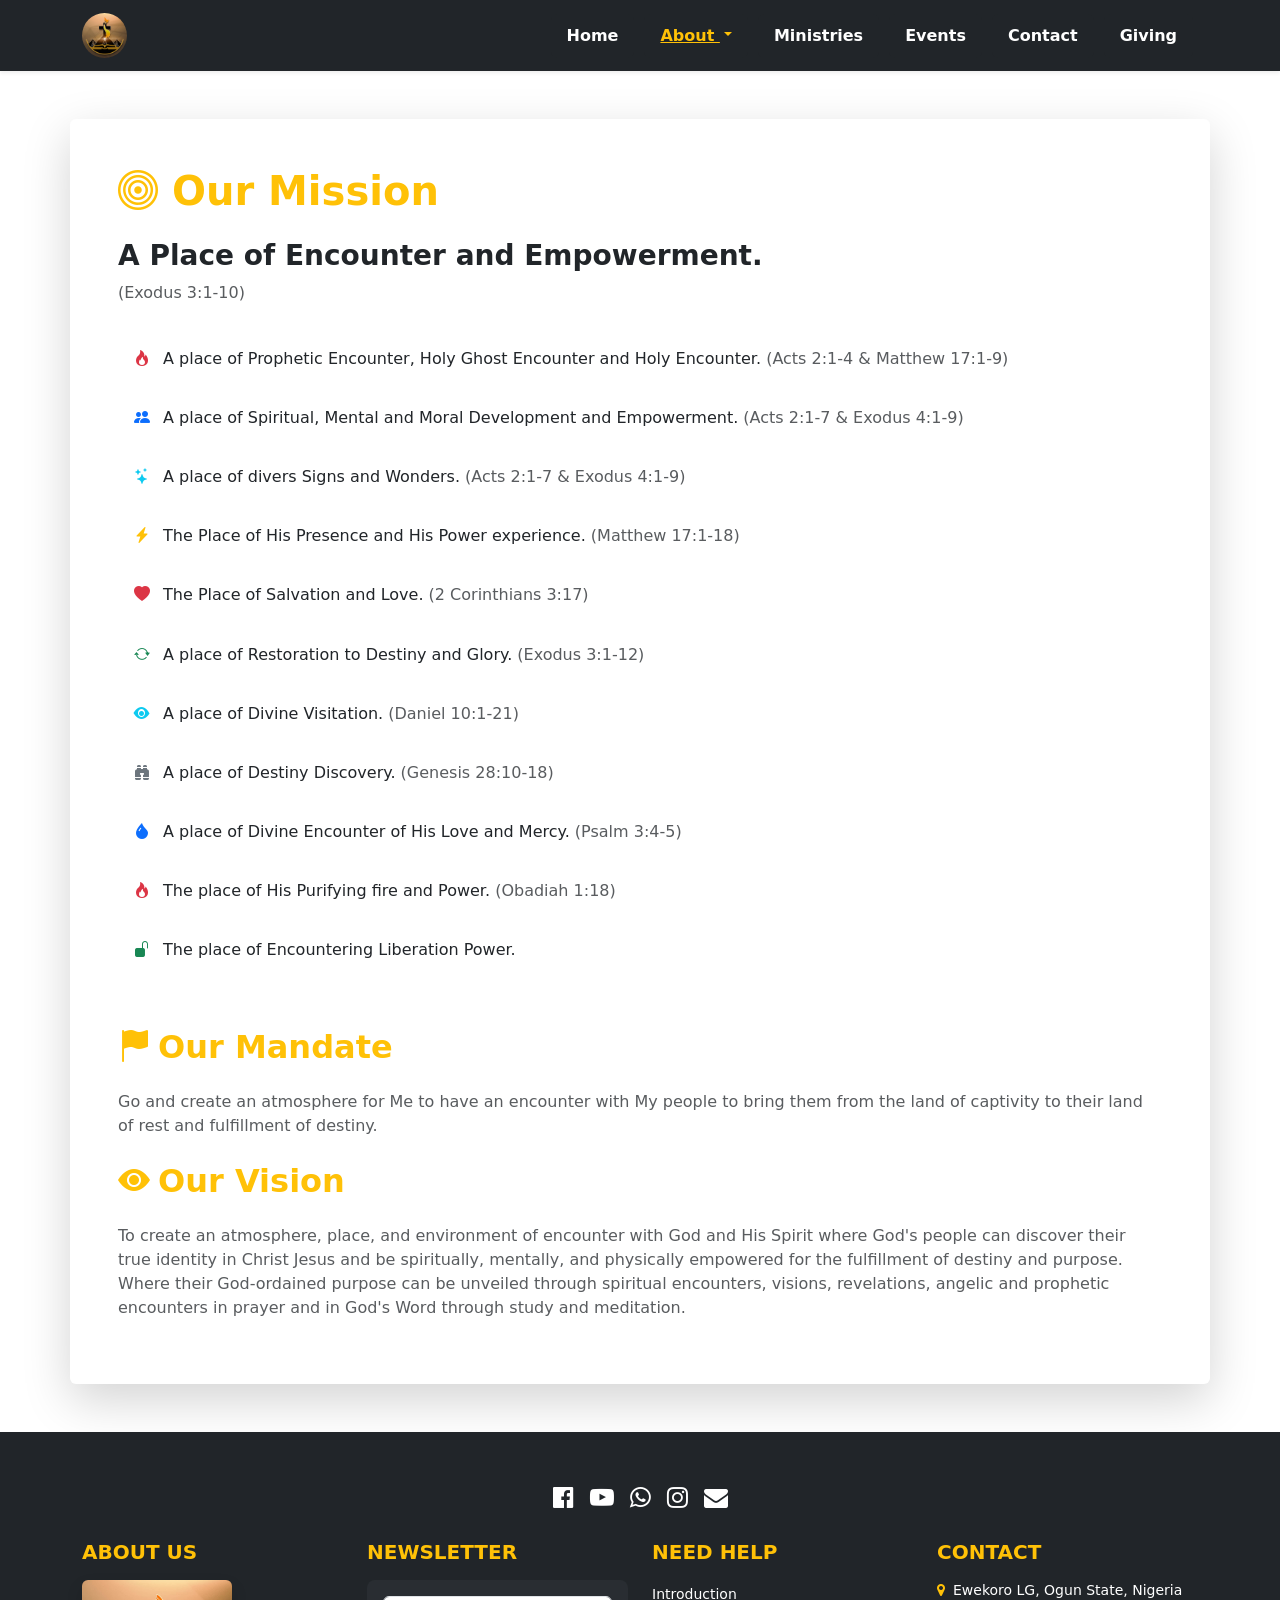
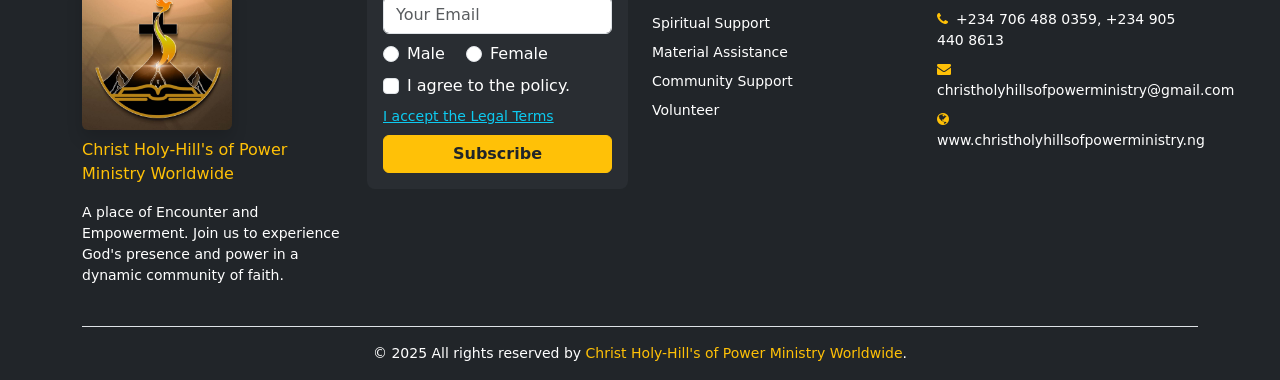
==== commit 31ea0d02: "Your message here describing what changed" ====
--- a/Aboutus.html
+++ b/Aboutus.html
@@ -1,186 +1,269 @@
 <!DOCTYPE html>
 <html lang="en">
 <head>
-    <meta charset="UTF-8">
-    <meta name="viewport" content="width=device-width, initial-scale=1.0">
-    <title>About Us</title>
-    <link rel="shortcut icon" href="Img/church logo.jpg" type="image/x-icon">
-    <link rel="stylesheet" href="styles.css">
-    <link rel="stylesheet" href="https://cdn.jsdelivr.net/npm/bootstrap@5.3.3/dist/css/bootstrap.min.css" rel="stylesheet" integrity="sha384-QWTKZyjpPEjISv5WaRU9OFeRpok6YctnYmDr5pNlyT2bRjXh0JMhjY6hW+ALEwIH" crossorigin="anonymous">  <!-- Font Awesome CDN -->
-    <link href="https://cdnjs.cloudflare.com/ajax/libs/font-awesome/4.7.0/css/font-awesome.min.css" rel="stylesheet">
+  <meta charset="UTF-8">
+  <meta name="viewport" content="width=device-width, initial-scale=1">
+  <title>Christ Holy-Hill's of Power Ministry Worldwide - About Us</title>
+  <link rel="shortcut icon" href="Img/church logo.jpg" type="image/x-icon">
+  <link href="https://cdn.jsdelivr.net/npm/bootstrap@5.3.3/dist/css/bootstrap.min.css" rel="stylesheet">
+  <link href="https://cdnjs.cloudflare.com/ajax/libs/font-awesome/4.7.0/css/font-awesome.min.css" rel="stylesheet">
+  <link href="https://cdn.jsdelivr.net/npm/bootstrap-icons@1.10.5/font/bootstrap-icons.css" rel="stylesheet">
+<link href="https://unpkg.com/aos@2.3.1/dist/aos.css" rel="stylesheet">
+<!-- AOS CSS -->
+<link href="https://cdn.jsdelivr.net/npm/aos@2.3.4/dist/aos.css" rel="stylesheet">
+
+  <link rel="stylesheet" href="styles.css">
 </head>
 <body>
-    <!-- Navigation Bar -->
-    <header>
-        <nav class="navbar">
-            <div class="logo-container">
-                <img src="Img/church logo.jpg" alt="Church Logo" class="logo-img">
-            </div>
-            <button class="hamburger" onclick="toggleMenu()">☰</button>
-            <ul class="nav-menu">
-                <li><a href="index.html">Home</a></li>
-                <li><a href="Aboutus.html">Our Mission</a></li>
-                <li><a href="index.html#services">Ministries</a></li>
-                <li><a href="event.html">Events</a></li>
-                <li><a href="sermon.html">Sermon</a></li>
-                <li><a href="contact.html">Contact</a></li>
-                <li><a href="giving.html">Giving</a></li>
-            </ul>
-        </nav>
-    </header>
-
-    <!-- About section -->
-     <section id="aboutus">
-     <div>
-        <h1 style="background: linear-gradient(#ff9800, grey);color: #fff; margin-bottom: 10px;text-transform: uppercase;font-size: 1.7rem;">Our Mission</h1>
-        <h3>A Place of Encounter and Empowerment.</h3>
-        <span>(Exodus 3:1-10)</span>
-        <div class="details">
-          <p> <span>1.</span> A place of Prophetic Encounter, Holy Ghost Encounter and Holy Encounter. <span>(Acts 2:1-4 $ Matthew 17:1-9).</span></p>
-          <p> <span>2.</span> A place of Spiritual, Mental and Moral Development and Empowerment. <span> (Act 2:1-7 $ Exodus 4:1-9).</span></p>
-          <p><span>3.</span> A place of divers Signs and Wonders. <span>(Act 2:1-7 $ Exodus 4:1-9).</span></p>
-          <p><span>4.</span> The Place of His Presence and His Power experience. <span> (Mathew 17:1-18).</span></p>
-          <p><span>5.</span> The Place of Salvation and Love. <span> ( 2 Corinthians 3:17 ).</span></p>
-          <p><span>6.</span> A place of Restoration to Destiny and Glory. <span>( Exodus 3:1-12 ).</span></p>
-          <p><span>7.</span> A place of Divine Visitation. <span>( Daniel 10 : 1_21 ).</span></p>
-          <p><span>8.</span> A place of Destiny Discover. <span>( Genesis 28 : 10-18 ).</span></p>
-          <p><span>9.</span> A place of Divine Encounter of His Love and Mercy. <span>( Psalm 3 : 4-5 ).</span></p>
-          <p><span>10.</span> The place of His Purifying fire and Power. <span>( Obadiah 1: 18 ).</span></p>
-          <p><span>11.</span> The place of Encountering Liberation Power.</p>
-        </div>
-        <div class="mandate">
-            <h2>Our Mandate</h2>
-            <p>Go and Create and atmosphere for me to have Encounter with my people to bring them from the land of capitivity
-            to their land of rest and fulfillment of Destiny.</p>
-        </div>
-        <div class="vision">
-             <h2>Our vision</h2>
-             <p>To create an atmosphere, place and Environment of Encounter with God and his Spirit
-            where God's people can discover their true identity in Christ Jesus and be Spiritually,
-            Mentally and Physically Empowered with the fulfillment of Destiny and Purpose, where
-            their God Ordained Purpose can be Unvailed to them through Spiritual Encounters, Vision, Revelation
-             Angelic and Prophetic Encounter in Prayer and in God's Word, Via study and Meditation.</p>
-        </div>
-    </div>
-     </section>
-
-<!-- info section -->
-<section class="info_section layout_padding2-top">
-    <div class="social_container">
-      <h6 style="text-align:center;">Join us on</h6>
-      <div class="social_box">
-        <a style="text-decoration: none;" href="https://web.facebook.com/profile.php?id=61564442342730">
-          <i class="fa fa-facebook" aria-hidden="true"></i>
-        </a>
-        <a style="text-decoration: none;" href="https://x.com/twitt_login">
-          <i class="fa fa-twitter" aria-hidden="true"></i>
-        </a>
-        <a style="text-decoration: none;" href="https://www.instagram.com/accounts/login/?hl=en">
-          <i class="fa fa-instagram" aria-hidden="true"></i>
-        </a>
-        <a style="text-decoration: none;" href="https://www.youtube.com/">
-          <i class="fa fa-youtube" aria-hidden="true"></i>
-        </a>
+<!-- Navbar -->
+<nav class="navbar navbar-expand-lg navbar-dark bg-dark shadow-sm sticky-top">
+  <div class="container">
+    <a class="navbar-brand d-flex align-items-center" href="#">
+      <img src="Img/church logo.jpg" alt="Church Logo" style="height: 45px;" class="me-2 rounded-circle">
+      <span class="fw-bold text-warning"></span>
+    </a>
+    <button class="navbar-toggler border-0" type="button" data-bs-toggle="collapse" data-bs-target="#navbarNav">
+      <span class="navbar-toggler-icon"></span>
+    </button>
+    
+    <div class="collapse navbar-collapse justify-content-end" id="navbarNav">
+      <ul class="navbar-nav text-center">
+        <li class="nav-item ">
+          <a class="nav-link px-3 text-white fw-semibold hover-underline" href="index.html">Home</a>
+        </li>
+        <li class="nav-item dropdown">
+  <a class="nav-link active dropdown-toggle px-3 text-white fw-semibold" href="#" id="aboutDropdown" role="button" data-bs-toggle="dropdown" aria-expanded="false">
+    About
+  </a>
+  <ul class="dropdown-menu bg-dark border-0 shadow" aria-labelledby="aboutDropdown">
+    <li><a class="dropdown-item active text-white" href="Aboutus.html">About Us</a></li>
+    <li><a class="dropdown-item text-white" href="sermon.html">Sermon</a></li>
+    <li><a class="dropdown-item text-white" href="gallery.html">Gallery</a></li>
+  </ul>
+</li>
+
+        <li class="nav-item">
+          <a class="nav-link px-3 text-white fw-semibold hover-underline" href="#services">Ministries</a>
+        </li>
+        <li class="nav-item">
+          <a class="nav-link px-3 text-white fw-semibold hover-underline" href="#events">Events</a>
+        </li>
+        <li class="nav-item">
+          <a class="nav-link px-3 text-white fw-semibold hover-underline" href="contact.html">Contact</a>
+        </li>
+        <li class="nav-item">
+          <a class="nav-link px-3 text-white fw-semibold hover-underline" href="#giving">Giving</a>
+        </li>
+      </ul>
+    </div>
+  </div>
+</nav>
+
+
+<section id="aboutus" class="py-5" style="background: url('your-background.jpg') center/cover no-repeat;">
+  <div class="container bg-white bg-opacity-90 p-5 rounded shadow-lg">
+
+    <h1 class="mb-4 fw-bold text-warning" data-aos="fade-down">
+      <i class="bi bi-bullseye"></i> Our Mission
+    </h1>
+
+    <h3 class="text-dark fw-semibold" data-aos="fade-up">A Place of Encounter and Empowerment.</h3>
+    <p class="text-muted" data-aos="fade-up" data-aos-delay="100">(Exodus 3:1-10)</p>
+
+    <div class="details mt-4">
+      <ul class="list-group list-group-flush">
+        <li class="list-group-item bg-transparent border-0" data-aos="fade-right" data-aos-delay="100">
+          <i class="bi bi-fire text-danger me-2"></i>
+          A place of Prophetic Encounter, Holy Ghost Encounter and Holy Encounter.
+          <span class="text-muted">(Acts 2:1-4 & Matthew 17:1-9)</span>
+        </li>
+        <li class="list-group-item bg-transparent border-0" data-aos="fade-right" data-aos-delay="150">
+          <i class="bi bi-people-fill text-primary me-2"></i>
+          A place of Spiritual, Mental and Moral Development and Empowerment.
+          <span class="text-muted">(Acts 2:1-7 & Exodus 4:1-9)</span>
+        </li>
+        <li class="list-group-item bg-transparent border-0" data-aos="fade-right" data-aos-delay="200">
+          <i class="bi bi-stars text-info me-2"></i>
+          A place of divers Signs and Wonders.
+          <span class="text-muted">(Acts 2:1-7 & Exodus 4:1-9)</span>
+        </li>
+        <li class="list-group-item bg-transparent border-0" data-aos="fade-right" data-aos-delay="250">
+          <i class="bi bi-lightning-charge-fill text-warning me-2"></i>
+          The Place of His Presence and His Power experience.
+          <span class="text-muted">(Matthew 17:1-18)</span>
+        </li>
+        <li class="list-group-item bg-transparent border-0" data-aos="fade-right" data-aos-delay="300">
+          <i class="bi bi-heart-fill text-danger me-2"></i>
+          The Place of Salvation and Love.
+          <span class="text-muted">(2 Corinthians 3:17)</span>
+        </li>
+        <li class="list-group-item bg-transparent border-0" data-aos="fade-right" data-aos-delay="350">
+          <i class="bi bi-arrow-repeat text-success me-2"></i>
+          A place of Restoration to Destiny and Glory.
+          <span class="text-muted">(Exodus 3:1-12)</span>
+        </li>
+        <li class="list-group-item bg-transparent border-0" data-aos="fade-right" data-aos-delay="400">
+          <i class="bi bi-eye-fill text-info me-2"></i>
+          A place of Divine Visitation.
+          <span class="text-muted">(Daniel 10:1-21)</span>
+        </li>
+        <li class="list-group-item bg-transparent border-0" data-aos="fade-right" data-aos-delay="450">
+          <i class="bi bi-binoculars-fill text-secondary me-2"></i>
+          A place of Destiny Discovery.
+          <span class="text-muted">(Genesis 28:10-18)</span>
+        </li>
+        <li class="list-group-item bg-transparent border-0" data-aos="fade-right" data-aos-delay="500">
+          <i class="bi bi-droplet-fill text-primary me-2"></i>
+          A place of Divine Encounter of His Love and Mercy.
+          <span class="text-muted">(Psalm 3:4-5)</span>
+        </li>
+        <li class="list-group-item bg-transparent border-0" data-aos="fade-right" data-aos-delay="550">
+          <i class="bi bi-fire text-danger me-2"></i>
+          The place of His Purifying fire and Power.
+          <span class="text-muted">(Obadiah 1:18)</span>
+        </li>
+        <li class="list-group-item bg-transparent border-0" data-aos="fade-right" data-aos-delay="600">
+          <i class="bi bi-unlock-fill text-success me-2"></i>
+          The place of Encountering Liberation Power.
+        </li>
+      </ul>
+    </div>
+
+    <div class="mandate mt-5" data-aos="fade-up">
+      <h2 class="mb-4 fw-bold text-warning"><i class="bi bi-flag-fill me-2 text-warning"></i>Our Mandate</h2>
+      <p class="text-muted">
+        Go and create an atmosphere for Me to have an encounter with My people to bring them from the land of captivity
+        to their land of rest and fulfillment of destiny.
+      </p>
+    </div>
+
+    <div class="vision mt-4" data-aos="fade-up" data-aos-delay="100">
+      <h2 class="mb-4 fw-bold text-warning"><i class="bi bi-eye-fill me-2 text-warning"></i>Our Vision</h2>
+      <p class="text-muted">
+        To create an atmosphere, place, and environment of encounter with God and His Spirit where God's people can discover
+        their true identity in Christ Jesus and be spiritually, mentally, and physically empowered for the fulfillment of
+        destiny and purpose. Where their God-ordained purpose can be unveiled through spiritual encounters, visions,
+        revelations, angelic and prophetic encounters in prayer and in God's Word through study and meditation.
+      </p>
+    </div>
+
+  </div>
+</section>
+
+
+
+<!-- Info & Footer -->
+<footer class="bg-dark text-white pt-5 pb-3 position-relative">
+  
+  <!-- Social Media Icons -->
+  <div class="container mb-4" >
+    <div class="d-flex justify-content-center gap-3">
+      <a href="https://facebook.com" target="_blank" class="text-white fs-4" title="Facebook">
+        <i class="fa fa-facebook-official"></i>
+      </a>
+      <a href="https://youtube.com" target="_blank" class="text-white fs-4" title="YouTube">
+        <i class="fa fa-youtube-play"></i>
+      </a>
+      <a href="https://wa.me/2347064880359" target="_blank" class="text-white fs-4" title="WhatsApp">
+        <i class="fa fa-whatsapp"></i>
+      </a>
+      <a href="https://instagram.com" target="_blank" class="text-white fs-4" title="Instagram">
+        <i class="fa fa-instagram"></i>
+      </a>
+      <a href="mailto:christholyhillsofpowerministry@gmail.com" class="text-white fs-4" title="Email">
+        <i class="fa fa-envelope"></i>
+      </a>
+    </div>
+  </div>
+
+  <div class="container">
+    <div class="row g-4">
+      <!-- About Us -->
+      <div class="col-md-3">
+  <!-- About Us Section with Image -->
+  <h5 class="text-uppercase mb-3 fw-bold text-warning">About Us</h5>
+  
+  <!-- Image (you can adjust the src to your own image path) -->
+  <img src="Img/church logo.jpg" alt="About Us Image" class="img-fluid rounded shadow mb-2" style="height: 150px; object-fit: cover;">
+  <p><span class="text-warning">Christ Holy-Hill's of Power Ministry Worldwide</span></p>
+
+  <!-- Description Text -->
+  <p class="small">
+    A place of Encounter and Empowerment. Join us to experience God's presence and power in a dynamic community of faith.
+  </p>
+</div>
+
+
+      <!-- Newsletter Subscription -->
+      <div class="col-md-3">
+        <h5 class="text-uppercase mb-3 fw-bold text-warning">Newsletter</h5>
+        <form action="subscribe.php" method="POST" class="bg-secondary bg-opacity-10 p-3 rounded-3">
+          <input type="email" class="form-control mb-2" name="email" placeholder="Your Email" required>
+          <div class="form-check form-check-inline">
+            <input class="form-check-input" type="radio" name="gender" id="male" value="Male" required>
+            <label class="form-check-label text-white" for="male">Male</label>
+          </div>
+          <div class="form-check form-check-inline mb-2">
+            <input class="form-check-input" type="radio" name="gender" id="female" value="Female" required>
+            <label class="form-check-label text-white" for="female">Female</label>
+          </div>
+          <div class="form-check mb-2">
+            <input class="form-check-input" type="checkbox" id="agree" name="agree" required>
+            <label class="form-check-label text-white" for="agree">I agree to the policy.</label>
+          </div>
+          <a href="privacy.html" class="text-info small d-block mb-2 text-decoration-underline">I accept the Legal Terms</a>
+          <button type="submit" class="btn btn-warning text-dark fw-semibold w-100">Subscribe</button>
+        </form>
       </div>
-    </div>
-  <div class="info_container ">
-      <div class="container">
-        <div class="row">
-          <div class="col-md-6 col-lg-3">
-            <h6>
-              ABOUT US
-            </h6>
-            <p style="font-size: 20px;">
-              Welcome to CHRIST HOLY-HILL'S OF POWER MINISTRY WORLDWIDE,<br>
-              A place of Encounter and Empowerment. <br> 
-              Thank you for choosing CHRIST HOLY-HILL'S OF POWER MINISTRY WORLDWIDE!"
-            </p>
-          </div>
-          <div class="col-md-6 col-lg-3">
-          <form action="subscribe.php" method="POST">
-            <h6>
-                NEWSLETTER
-              </h6>
-              <h5 style="font-family: 'Times New Roman', Times, serif;font-size: 15px;">NEW TO CHRIST HOLY-HILL'S OF POWER MINISTRY WORLDWIDE?</h5>
-              <em style="font-size:15px;">Subscribe to our newsletter to get updates on our latest info!</em>
-              <div class="mycontainer">
-               <div class="inputs-container">
-                <i class="fa fa-envelope"></i>
-                <input type="email" name="email" placeholder="Enter your E-mail Address" required>
-            </div>
-            <div class="button_gender">
-                <label style="color: white;" >
-                    <input type="radio" name="gender" value="Male" required> MALE
-                </label>
-                <label style="color: white;" >
-                    <input type="radio" name="gender" value="Female" required> FEMALE
-                </label>
-            </div>
-        </div>
-        <span class="checkbox-container">
-            <input type="checkbox" name="agree" id="agree" required>
-            <p >I agree to Christ Holy-Hill's of Power Ministry World wide Policy and Cookie Policy. You can Unsubscribe at any time.</p>
-        </span>
-        <div class="link">
-            <a href="privacy.html">I accept the Legal Terms</a>
-        </div>
-        <button style="color:#fff; background-color:#f16179;margin-left:70px;width: 100px;height: 40px;border-radius:5px;" type="submit">Subscribe</button>
-         </form>
-         </div>
-          <div class="col-md-6 col-lg-3">
-            <h6>
-              NEED HELP
-            </h6>
-            <p>
-              - Introduction <br>
-              -  Spiritual Support <br>
-              - Financial & Material Assistance <br>
-              - Community Support & Resources <br>
-              - Volunteer & Donations
-
-            </p>
-          </div>
-          <div class="col-md-6 col-lg-3">
-            <h6>
-              CONTACT US
-            </h6>
-            <div class="info_link-box">
-              <a style="text-decoration: none"; href="https://www.google.com/maps/dir/Odi-Olowo%2FOjuwoye+LCDA,+Odi-Olowo,+36+Town+Planning+Way,+Ojuwoye+LCDACDA,+Ilupeju,+Lagos+100001,+Lagos/Odi-Olowo%2FOjuwoye+LCDA,+Odi-Olowo,+36+Town+Planning+Way,+Ojuwoye+LCDACDA,+Ilupeju,+Lagos+100001,+Lagos/">
-                <i class="fa fa-map-marker" aria-hidden="true"></i>
-                <span> Ewekoro Local Government Papalanto Ogun state Nigeria</span>
-              </a>
-              <a style="text-decoration: none"; href="+2348089231475">
-                <i class="fa fa-phone" aria-hidden="true"></i>
-                <span>
-                  <span>+234 7064880359, +234 9054408613</span>
-                </span>
-              </a>
-              <a style="text-decoration: none"; href="www.gmail.com">
-                <i class="fa fa-envelope" aria-hidden="true"></i>
-                <span> christholyhillsofpowerministry@gmail.com</span>
-              </a>
-              <a style="text-decoration: none"; href="">
-                <i class="fa fa-envelope" aria-hidden="true"></i>
-                <span>www.christholyhillsofpowerministry.ng</span>
-              </a>
-            </div>
-          </div>
-        </div>
+
+      <!-- Help Links -->
+      <div class="col-md-3">
+        <h5 class="text-uppercase mb-3 fw-bold text-warning">Need Help</h5>
+        <ul class="list-unstyled small">
+          <li><a href="#" class="text-white text-decoration-none d-block py-1">Introduction</a></li>
+          <li><a href="#" class="text-white text-decoration-none d-block py-1">Spiritual Support</a></li>
+          <li><a href="#" class="text-white text-decoration-none d-block py-1">Material Assistance</a></li>
+          <li><a href="#" class="text-white text-decoration-none d-block py-1">Community Support</a></li>
+          <li><a href="#" class="text-white text-decoration-none d-block py-1">Volunteer</a></li>
+        </ul>
       </div>
-    </div>
-    </section>
-
-  <!-- Footer -->
-  <footer class="footer">
-      <div class="container">
-          <p>&copy; 2025 All rights reserved By Christ Holy-Hill's of Power Ministry Worldwide.</p>
+
+      <!-- Contact Info -->
+      <div class="col-md-3">
+        <h5 class="text-uppercase mb-3 fw-bold text-warning">Contact</h5>
+        <p class="small mb-2"><i class="fa fa-map-marker me-2 text-warning"></i>Ewekoro LG, Ogun State, Nigeria</p>
+        <p class="small mb-2"><i class="fa fa-phone me-2 text-warning"></i>+234 706 488 0359, +234 905 440 8613</p>
+        <p class="small mb-2"><i class="fa fa-envelope me-2 text-warning"></i>christholyhillsofpowerministry@gmail.com</p>
+        <p class="small mb-0"><i class="fa fa-globe me-2 text-warning"></i>www.christholyhillsofpowerministry.ng</p>
       </div>
-  </footer>
-
-  <button id="goTopBtn" class="go-top-button">&uarr;</button>
-  <!-- footer section -->
-   <!-- got to top button -->
-
-  <script src="script.js"></script>
+    </div>
+
+    <!-- Footer Bottom -->
+    <div class="text-center mt-4 border-top pt-3">
+      <p class="mb-0 small">&copy; 2025 All rights reserved by <span class="text-warning">Christ Holy-Hill's of Power Ministry Worldwide</span>.</p>
+    </div>
+  </div>
+
+  <!-- Go to Top Button -->
+  <button id="goTopBtn"
+    class="btn btn-warning text-dark fw-bold position-fixed bottom-0 end-0 shadow"
+    style="margin-right: 1rem; margin-bottom: 1rem; z-index: 999;"
+    onclick="window.scrollTo({ top: 0, behavior: 'smooth' });">
+    &uarr;
+  </button>
+</footer>
+
+
+<script src="https://cdn.jsdelivr.net/npm/bootstrap@5.3.3/dist/js/bootstrap.bundle.min.js"></script>
+<!-- Add before closing </body> tag -->
+<script src="https://cdn.jsdelivr.net/npm/aos@2.3.4/dist/aos.js"></script>
+<script>
+  AOS.init({
+    once: true,
+    duration: 800
+  });
+</script>
+<script src="script.js"></script>
+
 </body>
 </html>
--- a/styles.css
+++ b/styles.css
@@ -1,1919 +1,119 @@
-/* General Styles */
-/* General Styles */
-body {
-  font-family: Arial, sans-serif;
+:root {
+  /* Primary Colors */
+  --primary-color: #ff9800;       /* Vibrant Orange */
+  --secondary-color: goldenrod;   /* Goldenrod Yellow */
+
+  /* Backgrounds */
+  --dark-bg: #1a1a1a;             /* Hero/footer background */
+  --light-bg: #f9f9f9;            /* Light section background */
+
+  /* Text Colors */
+  --text-main: #333333;           /* Main text */
+  --text-muted: #666666;          /* Secondary/muted text */
+  --text-light: #ffffff;          /* For dark backgrounds */
+
+  /* Accent Colors */
+  --accent-hover: #e68900;        /* Hover for primary */
+  --alert-color: #d32f2f;         /* Red for alerts or errors */
+  --success-color: #4caf50;       /* Green for success */
+
+  /* Border or subtle UI */
+  --border-color: #dddddd;
+}
+
+/* Prevent horizontal overflow globally */
+* {
+  box-sizing: border-box;
+}
+
+html, body {
   margin: 0;
   padding: 0;
-  color: #333;
-  line-height: 1.6;
-  background-image: url('Img/background.jpg');
-  background-size: cover;
-  background-repeat: no-repeat;
-  background-position: center center;
-  animation-delay: 2s;
+  overflow-x: hidden;
+  width: 100%;
 }
 
-.container {
-  width: 90%;
-  max-width: 1200px;
-  margin: auto;
+.navbar-nav .nav-item {
+  background-color: #212529; /* Dark background (matches Bootstrap's dark navbar) */
+  margin: 0 5px;
+  border-radius: 6px;
+  transition: background-color 0.3s ease;
 }
 
-/* Navbar */
-.navbar {
-  display: flex;
-  justify-content: space-between;
-  align-items: center;
-  background: #333;
-  padding: 20px 30px;
-  color: white;
-  position: relative;
-  z-index: 1000;
-  flex-wrap: wrap;
-  height: 80px;
+.navbar-nav .nav-item:hover {
+  background-color: #343a40; /* Slightly lighter on hover */
 }
 
-/* Logo container */
-.logo-container {
-  display: flex;
-  align-items: center;
-  margin-right: 20px;
-  padding-top: 5px;
+.navbar-nav .nav-link {
+  transition: all 0.3s ease;
+  padding: 10px 15px;
+  border-radius: 6px;
 }
 
-/* Logo image */
-.logo-img {
-  width: 60px;
-  height: 60px;
-  padding: auto;
-  position: fixed;
-  
+.navbar-nav .nav-link:hover,
+.navbar-nav .nav-link.active {
+  color: #ffc107 !important;
+  text-decoration: underline;
 }
 
-/* Logo text */
-.logo {
-  text-transform: uppercase;
-  font-weight: bold;
-  font-size: 20px;
+.dropdown-menu {
+  background-color: #212529;
+  border-radius: 6px;
 }
 
-/* Navigation Menu */
-.nav-menu {
-  list-style: none;
-  display: flex;
-  margin: 0;
-  padding: 0;
-  flex-grow: 1;
-  justify-content: flex-end;
+.dropdown-menu .dropdown-item {
+  color: #fff;
+  transition: background-color 0.3s;
 }
 
-/* Navigation Items */
-.nav-menu li {
-  margin: 0 15px;
-  border-radius: 5px;
-}
-
-.nav-menu a {
-  text-decoration: none;
-  color: white;
-  font-size: 16px;
-  text-transform: uppercase;
-  padding: 10px 15px;
-  display: inline-block;
-}
-
-.nav-menu li:hover {
-  background-color: goldenrod;
-}
-
-/* Hamburger Button */
-.hamburger {
-  display: none;
-  background: none;
-  border: none;
-  font-size: 30px;
-  color: white;
-  cursor: pointer;
-}
-
-/* Media Query for Small Screens */
-@media (max-width: 768px) {
-  .nav-menu {
-    display: none; /* Hide menu by default */
-    flex-direction: column;
-    width: 100%;
-    position: absolute;
-    top: 80px; /* Below navbar */
-    left: 0;
-    background: #333;
-    text-align: center;
-    padding: 20px 0;
-  }
-
-  .nav-menu.show {
-    display: flex; /* Show menu when toggled */
-  }
-
-  .nav-menu li {
-    margin: 10px 0;
-  }
-
-  .hamburger {
-    display: block; /* Show hamburger on small screens */
-  }
+.dropdown-menu .dropdown-item:hover {
+  background-color: #343a40;
+  color: #ffc107;
 }
 
 
-/* Hero Section */
-.hero {
-  background: url('Img/pexels-joshsorenson-976866.jpg') no-repeat center center/cover;
-  color: white;
-  text-align: center;
-  padding: 100px 20px;
+/* Video section fix */
+#giving video {
+  width: 100%;
+  height: 100%;
+  object-fit: cover;
+  display: block;
+  position: absolute;
+  top: 0;
+  left: 0;
 }
 
-.hero h1 {
-  font-size: 36px;
-  text-transform: uppercase;
-  color: goldenrod;
-  text-shadow: 0 0 8px black;
-  font-weight: 800;
+#aboutus ul.list-group li {
+  line-height: 2.7;
+  font-size: 1rem;
 }
 
-.hero p {
-  color: #fff;
-  font-size: 1.7rem;
-  text-transform: uppercase;
-  font-weight: 800;
+#bgVideo {
+  position: fixed;
+  top: 0;
+  left: 0;
+  width: 100vw;
+  height: 100vh;
+  object-fit: cover;
+  z-index: -1;
+  opacity: 0.7; /* Adjust as needed */
+  pointer-events: none; /* So it doesn’t interfere with clicks */
 }
 
-.mybtn {
-  background: #ff9800;
-  color: white;
-  padding: 10px 20px;
-  text-decoration: none;
-  border-radius: 5px;
-  display: inline-block;
-  margin-top: 15px;
-  text-transform: uppercase;
+/* gallery */
+.card-img-top {
+  transition: transform 0.4s ease;
+}
+.card:hover .card-img-top {
+  transform: scale(1.03);
 }
 
-/* Sections */
-.section {
-  text-align: center;
-  padding: 50px 20px;
-  background: #fff;
-  margin: 20px 0;
-  border-radius: 8px;
-}
+ .gallery-img {
+    height: 300px;
+    object-fit: cover;
+    width: 100%;
+    border-radius: 0.5rem;
+  }
 
 
 
-/* About Section */
-#aboutus {
-    background-color: #f4f4f4; /* Light gray background */
-    padding: 50px 20px;
-    border-radius: 10px;
-    box-shadow: 0px 4px 10px rgba(0, 0, 0, 0.1); /* Soft shadow */
-    text-align: center;
-    margin: 30px auto;
-    max-width: 90%;
-}
-
-/* Section Title */
-.mission, .mandate, .vision h1, h2 {
-    color: #fff !important;
-    margin-bottom: 10px;
-    text-transform: uppercase;
-    font-size: 1.7rem;
-    background: linear-gradient(#ff9800, grey);
-}
-
-h3 {
-    color: #555;
-    font-style: italic;
-    font-weight: 800;
-    font-size: 1.5rem;
-}
-
-/* Styling for Bible Verse */
-span {
-    font-weight: bold;
-    color: #ff9800;
-}
-
-/* Details Styling */
-.details {
-    text-align: left;
-    max-width: 800px;
-    margin: 20px auto;
-    padding: 20px;
-    background: #fff;
-    border-radius: 8px;
-    box-shadow: 0px 3px 8px rgba(0, 0, 0, 0.15); /* Inner shadow for emphasis */
-}
-
-.details p {
-    font-size: 22px;
-    color: #444;
-    line-height: 1.6;
-    margin-bottom: 10px;
-}
-
-/* Mandate and Vision */
-.mandate, .vision {
-    max-width: 800px;
-    margin: 20px auto;
-    padding: 20px;
-    background: #fff;
-    border-radius: 8px;
-    box-shadow: 0px 3px 8px rgba(0, 0, 0, 0.15);
-}
-
-.mandate p, .vision p {
-    font-size: 20px;
-    color: #444;
-    line-height: 1.6;
-}
-
-/* Responsive Design */
-@media screen and (max-width: 768px) {
-    section {
-        padding: 30px 15px;
-    }
-
-    .details, .mandate, .vision {
-        padding: 15px;
-    }
-}
-
-
-/* Pastor Section */
-.pastor {
-    text-align: center;
-    padding: 50px 0;
-}
-
-.pastor h2{
-    text-transform: uppercase;
-    color: #fff;
-}
-
-.pastor-profile {
-    display: flex;
-    justify-content: center;
-    align-items: center;
-    gap: 20px;
-}
-
-.pastor-img {
-    width: 250px;
-    height: auto;
-    border-radius: 30%;
-}
-
-.pastor-info {
-    text-align: left;
-    font-size: large;
-    color: #fff;
-}
-.pastor-info h3{
-    color: goldenrod;
-}
-.pastor-info p{
-    font-size: 1.5rem;
-}
-.pastor-info em{
-    font-size: 1.5rem;
-}
-
-/* Sermons Section */
-#sermons{
-  position: relative;
-  width: 100%;
-  height: 60vh;
-  overflow: hidden;
-  display: flex;
-  justify-content: center;
-  align-items: center;
-  color: white; /* Ensure text is visible */
-}
-
-#background-video {
-  position: absolute;
-  top: 50%;
-  left: 50%;
-  width: 100%;
-  height: 100%;
-  object-fit: cover;
-  transform: translate(-50%, -50%);
-  z-index: -1; /* Places video behind content */
-}
-.sermon-content {
-  position: relative;
-  text-align: center;
-  z-index: 1; /* Ensures text appears over the video */
-}
-
-.sermons-list {
-  display: flex;
-  justify-content: center;
-  flex-wrap: wrap;
-}
-
-#sermons h2{
-  text-transform: uppercase;
-  text-align: center;
-}
-
-.sermon {
-  background-color: #ecf0f1;
-  padding: 20px;
-  margin: 10px;
-  border-radius: 5px;
-  width: 300px;
-  text-align: center;
-}
-
-.sermon h3 {
-  color: #e67e22;
-  margin-bottom: 10px;
-}
-
-.sermon p{
-  color: black;
-}
-
-.sermon .btn {
-  background-color: #e67e22;
-  color: #fff;
-  padding: 10px 20px;
-  text-decoration: none;
-  border-radius: 5px;
-}
-
-.sermon .btn:hover {
-  background-color: #d35400;
-}
-
-/* Events Section */
-.events-list {
-    display: flex;
-    justify-content: center;
-    flex-wrap: wrap;
-}
-
-#events h2{
-    text-transform: uppercase;
-}
-
-#events p{
-    font-size: 1.2rem;
-}
-
-.event {
-    background-color: #ecf0f1;
-    padding: 25px; /* Increased padding for a bigger box */
-    margin: 15px; /* Increased margin to separate items */
-    border-radius: 10px; /* Already increased border-radius for rounded corners */
-    width: 320px; /* Increased width for a bigger box */
-    text-align: center;
-    box-shadow: 0 6px 12px rgba(0, 0, 0, 0.1); /* Increased shadow for more depth */
-    transition: transform 0.2s ease-in-out;
-}
-
-.event:hover {
-    transform: scale(1.05);
-}
-
-.event h3 {
-    color: #e67e22;
-    margin-bottom: 15px; 
-    font-size: 1.2em; 
-    text-transform: uppercase;
-}
-
-.event p{
-    font-size: 1.2rem;
-}
-.event .btn {
-    background-color: #e67e22;
-    color: #fff;
-    padding: 12px 24px; 
-    text-decoration: none;
-    border-radius: 5px;
-    font-size: 1.1em; 
-}
-
-.event .btn:hover {
-    background-color: #d35400;
-}
-
-/* Giving Section */
-#giving {
-    background-color: #ecf0f1;
-    padding: 50px 20px;
-    text-align: center;      
-}
-#giving p {
-  font-size: 20px;
-  color: #1f1d1d;
-  margin-bottom: 40px;
-}
-
-#giving h2{
-  text-transform: uppercase;
-}
-
-#giving .btn {
-    background-color: #e67e22;
-    color: #fff;
-    padding: 10px 20px;
-    text-decoration: none;
-    border-radius: 5px;
-}
-
-#giving .btn:hover {
-    background-color: #d35400;
-}
-
-#giving_container{
-    padding: 40px 20px;
-    background-image: url('hd.jpg');
-    background-size: cover;  /* Ensures the image covers the entire page */
-    background-repeat: no-repeat;  /* Prevents the image from repeating */
-    background-position: center center;  /* Centers the image */
-    opacity: 2.5;
-    z-index: -1;
-}
-  
-  .giving-container {
-    max-width: 1200px;
-    margin: 0 auto;
-    text-align: center;
-  }
-  
-  .giving-container h1 {
-    font-size: 36px;
-    color: #fff;
-    margin-bottom: 20px;
-    text-transform: uppercase;
-    background: linear-gradient(#ff9800,grey);
-  }
-  
-  .giving-container p{
-      font-size: 20px;
-      color: #000;
-      margin-bottom: 40px;
-      font-weight: 700;
- }
-  
-  /* Table Section */
-  .giving_container {
-    display: flex;
-    justify-content: space-around;
-    margin-bottom: 40px;
-   
-  }
-  
-  .giving_container div {
-    width: 45%;
-    padding: 15px;
-    background-color: #f9f9f9;
-    border: 1px solid #ddd;
-    border-radius: 8px;
-    box-shadow: 0 2px 8px rgba(0, 0, 0, 0.1);  /* Box shadow with soft edges */
-    transition: box-shadow 0.3s ease, transform 0.3s ease;  /* Smooth transition */
-}
-
-/* Add a hover effect */
-.giving_container div:hover {
-    box-shadow: 0 4px 16px rgba(0, 0, 0, 0.2);  /* Darker and larger shadow on hover */
-    transform: translateY(-5px);  /* Slight upward movement on hover */
-}
-
-  
-  .first-giving h2 {
-    font-size: 2rem;
-    color: #fff;
-    margin-bottom: 10px;
-  }
-
-.second-giving h2{
-        font-size: 2rem;
-        color: #fff;
-        margin-bottom: 10px;  
-}
-  
-  .giving_container table {
-    width: 100%;
-    border-collapse: collapse;
-  }
-  
-  .giving_container th, td {
-    padding: 12px 15px;
-    text-align: center;
-    border: 2px solid #ddd;
-    font-size: 16px;
-    text-transform: uppercase;
-  }
-  
-  .giving_container th {
-    background-color: #f4f4f4;
-    font-weight: bold;
-    color: #555;
-  }
-  
-  .giving_container td {
-    background-color: #fafafa;
-    color: #333;
-    border: 1px solid #ddd;
-    border-radius: 8px;
-    font-weight: 700;
-  }
-  
-  .giving_container tbody tr:hover {
-    background-color: #f0f8ff;
-  }
-  
-  /* Form Section */
-  .giving-form {
-    margin-top: 40px;
-    padding: 20px;
-    background-color: #f9f9f9;
-    border: 1px solid #ddd;
-    border-radius: 10px;
-    text-align: left;
-    box-shadow: 0 2px 8px rgba(0, 0, 0, 0.1);  /* Box shadow with soft edges */
-    transition: box-shadow 0.3s ease, transform 0.3s ease;  /* Smooth transition */
-  }
-  
-  .giving-form h2 {
-    font-size: 24px;
-    color: #fff;
-    margin-bottom: 20px;
-    text-align: center;
-    text-transform: uppercase;
-  }
-  
-  label {
-    display: block;
-    font-size: 16px;
-    margin-bottom: 8px;
-    color: #333;
-  }
-  
-  .giving-form input, textarea {
-    width: 100%;
-    padding: 10px;
-    margin-bottom: 20px;
-    border: 1px solid #ccc;
-    border-radius: 4px;
-    font-size: 16px;
-  }
-  
- textarea {
-    height: 100px;
-    resize: none;
-  }
-  
-  button.btn { 
-    display: block;
-    width: 100%;
-    padding: 15px;
-    background-color: #e67e22;
-    color: white;
-    border: none;
-    border-radius: 4px;
-    font-size: 18px;
-    cursor: pointer;
-  }
-  
-  button.btn:hover {
-    background-color:#e67e22;
-  } 
-  
-  /* Responsive Design */
-  /* Media Queries */
-
-/* For tablets (screen width 768px or smaller) */
-@media screen and (max-width: 768px) {
-  #giving_container {
-    padding: 30px 10px;
-  }
-
-  .giving_container {
-    flex-direction: column;
-    align-items: center;
-  }
-
-  .giving_container div {
-    width: 100%;
-    margin-bottom: 20px;
-  }
-
-  .giving-container h1 {
-    font-size: 28px;
-  }
-
-  .giving-container p {
-    font-size: 16px;
-  }
-
-  .giving_container table th, 
-  .giving_container table td {
-    font-size: 14px;
-    padding: 10px;
-  }
-
-  .giving-form {
-    padding: 15px;
-  }
-
-  .giving-form h2 {
-    font-size: 22px;
-  }
-
-  .giving-form input, 
-  .giving-form textarea {
-    font-size: 14px;
-    padding: 8px;
-  }
-
-  button.btn {
-    padding: 12px;
-    font-size: 16px;
-  }
-}
-
-/* For mobile devices (screen width 480px or smaller) */
-@media screen and (max-width: 480px) {
-  #giving_container {
-    padding: 20px 5px;
-  }
-
-  .giving-container h1 {
-    font-size: 24px;
-  }
-
-  .giving-container p {
-    font-size: 14px;
-  }
-
-  .giving_container div {
-    width: 100%;
-    margin-bottom: 15px;
-  }
-
-  .giving_container table th, 
-  .giving_container table td {
-    font-size: 12px;
-    padding: 8px;
-  }
-
-  .giving-form {
-    padding: 10px;
-  }
-
-  .giving-form h2 {
-    font-size: 20px;
-  }
-
-  .giving-form input, 
-  .giving-form textarea {
-    font-size: 12px;
-    padding: 6px;
-  }
-
-  button.btn {
-    padding: 10px;
-    font-size: 14px;
-  }
-}
-
-/* Contact Form */
-#contactForm input,
-#contactForm textarea {
-    width: 100%;
-    padding: 10px;
-    margin: 10px 0;
-    border: 1px solid #ccc;
-    border-radius: 5px;
-}
-
-#contactForm button {
-    width: 100%;
-    padding: 10px;
-    background: #ff9800;
-    color: white;
-    border: none;
-    cursor: pointer;
-}
-
-/* Ministries Section */
-
-#ministries h2{
-    text-transform: uppercase;
-}
-
-.ministries-list {
-    display: flex;
-    justify-content: center;
-    flex-wrap: wrap;
-}
-
-.ministry {
-    background-color: #ecf0f1;
-    padding: 20px;
-    margin: 10px;
-    border-radius: 5px;
-    width: 300px;
-    text-align: center;
-}
-
-.ministry h3 {
-    color: #e67e22;
-    margin-bottom: 10px;
-    text-transform: uppercase;
-}
-
-.ministry p{
-    font-size: 1.2rem;
-}
-
-/* Events Section */
-.events-list {
-    display: flex;
-    justify-content: center;
-    flex-wrap: wrap;
-}
-
-#events h2{
-    text-transform: uppercase;
-}
-
-.event {
-    background-color: #ecf0f1;
-    padding: 25px; /* Increased padding for a bigger box */
-    margin: 15px; /* Increased margin to separate items */
-    border-radius: 10px; /* Already increased border-radius for rounded corners */
-    width: 320px; /* Increased width for a bigger box */
-    text-align: center;
-    box-shadow: 0 6px 12px rgba(0, 0, 0, 0.1); /* Increased shadow for more depth */
-    transition: transform 0.2s ease-in-out;
-}
-
-.event:hover {
-    transform: scale(1.05);
-}
-
-.event h3 {
-    color: #e67e22;
-    margin-bottom: 15px; 
-    font-size: 1.2em; 
-}
-
-.event .btn {
-    background-color: #e67e22;
-    color: #fff;
-    padding: 12px 24px; 
-    text-decoration: none;
-    border-radius: 5px;
-    font-size: 1.1em; 
-}
-
-.event .btn:hover {
-    background-color: #d35400;
-}
-
-.digging-deep {
-    background-color: #f2f2f2;
-    border-radius: 10px;
-    padding: 20px;
-    margin: 20px 0;
-    box-shadow: 0 4px 8px rgba(0, 0, 0, 0.1); /* Subtle shadow */
-    margin-bottom: 8px;
-}
-
-.digging-deep h3 {
-    color: #2c3e50; /* Darker shade for headings */
-    font-size: 1.8em;
-    margin-bottom: 10px;
-    text-align: center;
-    text-transform: uppercase;
-    background: linear-gradient(#ff9800,grey);
-}
-
-.digging-deep em {
-    display: block;
-    font-style: italic;
-    color: #e67e22; /* Blue for emphasis */
-    text-align: center;
-    margin-bottom: 20px;
-    font-size: 1.2rem;
-    font-weight: 700;
-}
-
-.digging-deep p {
-    color: #444; /* Lighter gray for paragraph text */
-    font-size: 1.1em;
-    line-height: 1.6;
-    margin-bottom: 20px;
-    text-align: justify; /* Text justification for better readability */
-}
-
-.digging-deep ul {
-    list-style-type: none; /* Remove default list styling */
-    padding-left: 0;
-}
-
-.digging-deep li {
-    background-color: #fff;
-    border-left: 5px solid #e67e22; /* Blue accent on the left */
-    padding: 15px;
-    margin-bottom: 10px;
-    border-radius: 5px;
-    box-shadow: 0 2px 4px rgba(0, 0, 0, 0.1); /* Light shadow for list items */
-    font-size: 1.1em;
-    color: #2c3e50; /* Darker text for list items */
-}
-
-.digging-deep li:hover {
-    background-color: #e8f4fa; /* Light blue on hover */
-    transform: translateX(5px); /* Slight movement on hover */
-    transition: all 0.3s ease-in-out;
-}
-
-.digging-deep li::before {
-    content: "➔ "; /* Arrow bullet point */
-    color: #e67e22; /* Matching blue color */
-    font-weight: bold;
-}
-/* faith clinic */
-.faith-clinic {
-    font-family: 'Arial', sans-serif;
-    background-color: #f8f9fa;
-    padding: 20px;
-    border-radius: 8px;
-    box-shadow: 0 4px 8px rgba(0, 0, 0, 0.1);
-}
-.faith-clinic em {
-    display: block;
-    font-style: italic;
-    color: #e67e22; /* Blue for emphasis */
-    text-align: center;
-    margin-bottom: 20px;
-    font-size: 1.2rem;
-    font-weight: 700;
-}
-
-.faith-clinic h3 {
-    color: #2c3e50;
-    font-size: 1.8em;
-    margin-bottom: 10px;
-    text-transform: uppercase;
-    text-align: center;
-    background: linear-gradient(#ff9800,grey);
-}
-
-.faith-clinic h4 {
-    color: #2c3e50;
-    font-size: 1.5em;
-    margin-top: 20px;
-    margin-bottom: 10px;
-    text-transform: uppercase;
-    text-align: center;
-    background: linear-gradient(#ff9800,grey);
-    
-}
-
-.faith-clinic p {
-    color: #34495e;
-    line-height: 1.6;
-    font-size: 1.1em;
-}
-
-.faith-clinic ul {
-    margin-left: 20px;
-    margin-bottom: 20px;
-    list-style-type: disc;
-}
-
-.faith-clinic li {
-    background-color: #fff;
-    border-left: 5px solid #e67e22; /* Blue accent on the left */
-    padding: 15px;
-    margin-bottom: 10px;
-    border-radius: 5px;
-    box-shadow: 0 2px 4px rgba(0, 0, 0, 0.1); /* Light shadow for list items */
-    font-size: 1.1em;
-    color: #2c3e50; /* Darker text for list items */
-}
-
-.faith-clinic ul li {
-    margin-bottom: 10px;
-    color: #7f8c8d;
-    list-style: none;
-}
-
-.faith-clinic li:hover {
-    background-color: #e8f4fa; /* Light blue on hover */
-    transform: translateX(5px); /* Slight movement on hover */
-    transition: all 0.3s ease-in-out;
-}
-
-.faith-clinic li::before {
-    content: "➔ "; /* Arrow bullet point */
-    color: #e67e22; /* Matching blue color */
-    font-weight: bold;
-}
-
-.faith-clinic strong {
-    color: #e67e22;
-    font-weight: bold;
-}
-
-.faith-clinic blockquote {
-    background-color: #ecf0f1;
-    padding: 10px;
-    margin: 20px 0;
-    border-left: 5px solid #e67e22;
-    font-style: italic;
-    color: #34495e;
-}
-/* holy communion */
-.holy-communion {
-    background-color: #f2f2f2; /* Light gray background */
-    border-radius: 10px;
-    padding: 20px;
-    margin: 20px 0;
-    box-shadow: 0 4px 8px rgba(0, 0, 0, 0.1); /* Subtle shadow */
-    margin-bottom: 10px;
-}
-
-.holy-communion h3 {
-    color: #2c3e50; /* Darker shade for headings */
-    font-size: 1.8em;
-    margin-bottom: 10px;
-    text-align: center;
-    text-transform: uppercase;
-    background: linear-gradient(#ff9800,grey);
-}
-
-.holy-communion em {
-    display: block;
-    font-style: italic;
-    color: #e67e22; /* Blue for emphasis */
-    text-align: center;
-    margin-bottom: 20px;
-    font-size: 1.2rem;
-    font-weight: 700;
-}
-
-.holy-communion p {
-    color: #7f8c8d; /* Lighter gray for paragraph text */
-    font-size: 1.1em;
-    line-height: 1.6;
-    margin-bottom: 20px;
-    text-align: justify; /* Text justification for better readability */
-}
-
-.holy-communion h4 {
-    color: #2c3e50;
-    font-size: 20px;
-    margin-top: 20px;
-    text-transform: uppercase;
-    background: linear-gradient(#ff9800,grey);
-    text-align: center;
-}
-
-.holy-communion ul {
-    margin-top: 10px;
-    padding-left: 20px;
-}
-
-.holy-communion li {
-    background-color: #fff;
-    border-left: 5px solid #e67e22; /* Blue accent on the left */
-    padding: 15px;
-    margin-bottom: 10px;
-    border-radius: 5px;
-    box-shadow: 0 2px 4px rgba(0, 0, 0, 0.1); /* Light shadow for list items */
-    font-size: 1.1em;
-    color: #2c3e50; /* Darker text for list items */
-}
-
-.holy-communion li:hover {
-    background-color: #e8f4fa; /* Light blue on hover */
-    transform: translateX(5px); /* Slight movement on hover */
-    transition: all 0.3s ease-in-out;
-}
-
-.holy-communion li::before {
-    content: "➔ "; /* Arrow bullet point */
-    color: #e67e22; /* Matching blue color */
-    font-weight: bold;
-}
-
-.holy-communion ul li {
-    margin-bottom: 10px;
-    color: #444;
-    list-style: none;
-}
-
-.holy-communion ul li strong {
-    color: #e67e22;
-}
-
-#sunday-services {
-    background-color: #f4f4f4;
-    padding: 20px;
-    margin: 20px;
-    border-radius: 8px;
-    margin-bottom: 20px;
-}
-
-
-#sunday-services h2 {
-    color: #2c3e50;
-    margin-bottom: 20px;
-    text-transform: uppercase;
-    background: linear-gradient(#ff9800,grey);
-    text-align: center;
-}
-
-#sunday-services em{
-    display: block;
-    font-style: italic;
-    color: #e67e22; /* Blue for emphasis */
-    text-align: center;
-    margin-bottom: 20px;
-    font-weight: 700; 
-    font-size: 1.2rem;
-}
-
-#sunday-services .aspect {
-    background: #fff;
-    border-radius: 8px;
-    padding: 15px;
-    margin-bottom: 20px;
-    box-shadow: 0 0 10px rgba(0, 0, 0, 0.1);
-}
-
-
-#sunday-services h3 {
-    color: #2c3e50;
-    margin-top: 0;
-    text-transform: uppercase;
-    background: linear-gradient(#ff9800,grey);
-    text-align: center;
-    font-size: 1.2rem;
-}
-
-
-#sunday-services h4 {
-    color: #34495e;
-    text-transform: uppercase;
-    text-align: center;
-    background: linear-gradient(#ff9800,grey);
-    font-size: 1.2rem;
-}
-
-
-#sunday-services blockquote {
-    background-color: #eaf2f8;
-    border-left: 5px solid #e67e22;;
-    margin: 10px 0;
-    padding: 10px 20px;
-    font-style: italic;
-}
-
-#sunday-services blockquote:hover{
-    background-color: #e8f4fa; /* Light blue on hover */
-    transform: translateX(5px); /* Slight movement on hover */
-    transition: all 0.3s ease-in-out;
-}
-
-
-#sunday-services p {
-    margin: 10px 0;
-}
-
-/* CSS */
-#sunday-school {
-    background-color: #f4f4f4;
-    padding: 20px;
-    margin: 20px;
-    border-radius: 8px;
-    margin-top: 20px;
-}
-
-#sunday-school h3 {
-    color: #2c3e50;
-    font-size: 24px;
-    margin-bottom: 10px;
-    text-transform: uppercase;
-    text-align: center;
-    background: linear-gradient(#ff9800,grey);
-}
-
-#sunday-school h4{
-    color: #2c3e50;
-    text-transform: uppercase;
-    text-align: center;
-    background: linear-gradient(#ff9800,grey);
-    font-size: 1.2rem;
-
-}
-
-#sunday-school em {
-    display: block;
-    font-style: italic;
-    color: #e67e22; /* Blue for emphasis */
-    text-align: center;
-    margin-bottom: 20px;
-    font-size: 1.2rem; 
-    font-weight: 700;
-    }
-
-#sunday-school .description {
-    background-color: #fff;
-    padding: 15px;
-    border-radius: 5px;
-    box-shadow: 0 2px 4px rgba(0, 0, 0, 0.1);
-}
-
-#sunday-school ul {
-    list-style-type: disc;
-    padding-left: 20px;
-}
-
-#sunday-school li {
-    background-color: #fff;
-    border-left: 5px solid #e67e22; /* Blue accent on the left */
-    padding: 15px;
-    margin-bottom: 10px;
-    border-radius: 5px;
-    box-shadow: 0 2px 4px rgba(0, 0, 0, 0.1); /* Light shadow for list items */
-    font-size: 1.1em;
-    color: #2c3e50; /* Darker text for list items */
-}
-
-#sunday-school ul li {
-    font-size: 16px;
-    color: #555;
-    margin-bottom: 10px;
-    list-style: none;
-}
-
-#sunday-school li:hover {
-    background-color: #e8f4fa; /* Light blue on hover */
-    transform: translateX(5px); /* Slight movement on hover */
-    transition: all 0.3s ease-in-out;
-}
-
-#sunday li::before {
-    content: "➔ "; /* Arrow bullet point */
-    color: #e67e22; /* Matching blue color */
-    font-weight: bold;
-}
-
-
-#sunday-school ul li strong {
-    color: #e67e22
-}
-
-#house-fellowship {
-    background-color: #f4f4f4;
-    padding: 20px;
-    margin: 20px;
-    border-radius: 8px;
-}
-
-#house-fellowship h2 {
-    color: #2c3e50;
-    margin-bottom: 20px;
-    text-transform: uppercase;
-    text-align: center;
-    background: linear-gradient(#ff9800,grey);
-}
-#house-fellowship em {
-    display: block;
-    font-style: italic;
-    color: #e67e22; /* Blue for emphasis */
-    text-align: center;
-    margin-bottom: 20px; 
-    font-size: 1.2rem;
-    font-weight: 700;
-    }
-
-#house-fellowship h3 {
-    color: #34495e;
-    margin-top: 20px;
-    margin-bottom: 10px;
-    text-transform: uppercase;
-    text-align: center;
-    background: linear-gradient(#ff9800,grey);
-}
-
-#house-fellowship h4 {
-    color: #e67e22;
-    margin-top: 15px;
-    margin-bottom: 5px;
-    text-transform: uppercase;
-}
-
-#house-fellowship p {
-    margin-bottom: 15px;
-}
-
-#house-fellowship blockquote {
-    background-color: #ecf0f1;
-    border-left: 5px solid #e67e22;
-    padding: 10px;
-    margin: 20px 0;
-    font-style: italic;
-}
-
-#house-fellowship ul {
-    list-style-type: disc;
-    padding-left: 20px;
-}
-
-#house-fellowship li {
-    background-color: #fff;
-    border-left: 5px solid #e67e22; /* Blue accent on the left */
-    padding: 15px;
-    margin-bottom: 10px;
-    border-radius: 5px;
-    box-shadow: 0 2px 4px rgba(0, 0, 0, 0.1); /* Light shadow for list items */
-    font-size: 1.1em;
-    color: #2c3e50;
-} 
-#house-fellowship ul li {
-    font-size: 16px;
-    color: #555;
-    margin-bottom: 10px;
-    list-style: none;
-}
-
-/* Mobile-Friendly Styles */
-@media screen and (max-width: 768px) {
-    .digging-deep, 
-    .faith-clinic, 
-    .holy-communion, 
-    #sunday-services {
-        padding: 15px;
-        margin: 10px;
-        border-radius: 5px;
-    }
-
-    /* Reduce font sizes for smaller screens */
-    .digging-deep h3, 
-    .faith-clinic h3, 
-    .holy-communion h3, 
-    #sunday-services h2 {
-        font-size: 1.5em; /* Reduce heading size */
-    }
-
-    .digging-deep em, 
-    .faith-clinic em, 
-    .holy-communion em, 
-    #sunday-services em {
-        font-size: 1rem; /* Adjust italic text size */
-    }
-
-    .digging-deep p, 
-    .faith-clinic p, 
-    .holy-communion p {
-        font-size: 1em; /* Reduce paragraph font size */
-        line-height: 1.5;
-    }
-
-    /* Reduce list padding and margins */
-    .digging-deep ul, 
-    .faith-clinic ul, 
-    .holy-communion ul {
-        padding-left: 10px;
-    }
-
-    .digging-deep li, 
-    .faith-clinic li, 
-    .holy-communion li {
-        padding: 10px;
-        font-size: 1em;
-        margin-bottom: 8px;
-    }
-
-    /* Reduce box-shadow for a cleaner mobile view */
-    .digging-deep li, 
-    .faith-clinic li, 
-    .holy-communion li {
-        box-shadow: 0 1px 3px rgba(0, 0, 0, 0.1);
-    }
-
-    /* Reduce margin bottom for sections */
-    .digging-deep, 
-    .faith-clinic, 
-    .holy-communion {
-        margin-bottom: 10px;
-    }
-
-    /* Reduce blockquote padding */
-    .faith-clinic blockquote {
-        padding: 8px;
-        font-size: 1em;
-    }
-
-    /* Adjust hover effects for touchscreens */
-    .digging-deep li:hover, 
-    .faith-clinic li:hover, 
-    .holy-communion li:hover {
-        transform: none; /* Disable translate effect */
-        background-color: #f5f5f5; /* Softer hover effect */
-    }
-
-    /* Adjust Sunday Services section */
-    #sunday-services {
-        padding: 15px;
-    }
-
-    #sunday-services h3, 
-    #sunday-services h4 {
-        font-size: 1.1rem;
-    }
-
-    #sunday-services .aspect {
-        padding: 10px;
-    }
-
-    #sunday-services blockquote {
-        font-size: 1em;
-        padding: 10px;
-    }
-}
-
-/* Contact session */
-.contact_section {
-  position: relative;
-  background: #fff;
-  
-}
-
-.contact_section h2{
-  text-align: center;
-}
-
-
-.contact_section .container-bg {
-  -webkit-box-shadow: 0 0 25px 0 rgba(0, 0, 0, 0.1);
-          box-shadow: 0 0 25px 0 rgba(0, 0, 0, 0.1);
-}
-
-.contact_section .heading_container {
-  margin-bottom: 30px;
-}
-
-.contact_section .row {
-  -webkit-box-align: stretch;
-      -ms-flex-align: stretch;
-          align-items: stretch;
-}
-
-.contact_section form {
-  padding-right: 35px;
-  padding: 45px 20px;
-}
-
-.contact_section input {
-  width: 100%;
-  border: 1px solid #919191;
-  height: 50px;
-  margin-bottom: 25px;
-  padding-left: 25px;
-  background-color: transparent;
-  outline: none;
-  color: #101010;
-}
-
-.contact_section input::-webkit-input-placeholder {
-  color: #131313;
-}
-
-.contact_section input:-ms-input-placeholder {
-  color: #131313;
-}
-
-.contact_section input::-ms-input-placeholder {
-  color: #131313;
-}
-
-.contact_section input::placeholder {
-  color: #131313;
-}
-
-.contact_section input.message-box {
-  height: 120px;
-}
-
-.contact_section button {
-  display: inline-block;
-  padding: 12px 45px;
-  background-color: #e67e22;
-  color: #ffffff;
-  border: 1px solid #444;
-  border-radius: 0;
-  -webkit-transition: all .3s;
-  transition: all .3s;
-  display: block;
-  margin: 35px auto 0 auto;
-}
-
-.contact_section button:hover {
-  background-color: transparent;
-  color: #e67e22;
-}
-
-.contact_section .map_container {
-  height: 100%;
-  min-height: 375px;
-}
-
-.contact_section .map_container .map-responsive {
-  height: 100%;
-}
-/* Base styles for larger screens */
-@media (max-width: 1080px){
-.contact_section {
-  padding: 40px 0;
-}
-
-.contact_section .heading_container h2 {
-  text-align: center;
-  font-size: 2rem;
-  margin-bottom: 20px;
-}
-
-.contact_section .map_container {
-  margin-bottom: 20px;
-}
-
-.contact_section .map-responsive iframe {
-  border: 0;
-  width: 100%;
-  height: 100%;
-}
-
-.contact_section form {
-  display: flex;
-  flex-direction: column;
-}
-
-.contact_section form input {
-  margin-bottom: 15px;
-  padding: 10px;
-  font-size: 1rem;
-}
-
-.contact_section form .message-box {
-  height: 150px;
-  resize: vertical;
-}
-
-.contact_section form button {
-  padding: 10px 20px;
-  background-color: #007bff;
-  color: white;
-  border: none;
-  cursor: pointer;
-}
-
-.contact_section form button:hover {
-  background-color: #0056b3;
-}
-}
-
-/* Styles for medium screens (tablets) */
-@media (max-width: 992px) {
-  .contact_section .heading_container h2 {
-    font-size: 1.75rem;
-  }
-
-  .contact_section .map-responsive iframe {
-    max-height: 300px;
-  }
-
-  .contact_section form input {
-    padding: 8px;
-  }
-
-  .contact_section form .message-box {
-    height: 120px;
-  }
-
-  .contact_section form button {
-    padding: 8px 16px;
-  }
-}
-
-/* Styles for small screens (phones) */
-@media (max-width: 768px) {
-  .contact_section {
-    padding: 20px 0;
-  }
-
-  .contact_section .heading_container h2 {
-    font-size: 1.5rem;
-  }
-
-  .contact_section .map-responsive iframe {
-    max-height: 250px;
-  }
-
-  .contact_section form input {
-    padding: 6px;
-  }
-
-  .contact_section form .message-box {
-    height: 100px
-  }
-
-  .contact_section form button {
-    padding: 6px 12px;
-    font-size: 0.875rem;
-  }
-}
-
-
-/* info section */
-.info_section {
-  position: relative;
-  background-color: #2d2d2d;
-  color: #ffffff;
-  /* margin: 0 45px 45px; */
-}
-
-.info_section .social_container {
-  -webkit-box-pack: center;
-      -ms-flex-pack: center;
-          justify-content: center;
-  margin-top: 25px;
-  margin-bottom: 30px;
-}
-
-.info_section .social_container .social_box {
-  display: -webkit-box;
-  display: -ms-flexbox;
-  display: flex;
-  -webkit-box-align: center;
-      -ms-flex-align: center;
-          align-items: center;
-  -webkit-box-pack: center;
-      -ms-flex-pack: center;
-          justify-content: center;
-}
-
-.info_section .social_container .social_box a {
-  margin: 0 10px;
-  color: #ffffff;
-  font-size: 24px;
-}
-
-.info_section .info_form form input {
-  outline: none;
-  width: 100%;
-  padding: 7px 10px;
-}
-
-.info_section .info_form form button {
-  padding: 8px 35px;
-  outline: none;
-  border: none;
-  color: #ffffff;
-  background: #f89cab;
-  margin-top: 15px;
-  text-transform: uppercase;
-}
-
-.info_section .row > div {
-  margin-top: 25px;
-}
-
-.info_section a {
-  text-transform: none;
-}
-
-.info_section h6 {
-  font-weight: bold;
-  text-transform: uppercase;
-  font-size: 18px;
-  margin-bottom: 25px;
-}
-
-.info_section p {
-  color: #cbc9c9;
-}
-
-.info_section .info_link-box a {
-  display: -webkit-box;
-  display: -ms-flexbox;
-  display: flex;
-  -webkit-box-align: center;
-      -ms-flex-align: center;
-          align-items: center;
-  margin: 15px 0;
-}
-
-.info_section .info_link-box a:hover {
-  color: #ffffff;
-}
-
-.info_section .info_link-box a i {
-  color: #ffffff;
-  margin-right: 5px;
-  font-size: 18px;
-}
-
-.info_section .info_link-box a span {
-  color: #cbc9c9;
-}
-
-.info_section .info_link-box a:hover span {
-  color: #ffffff;
-}
-
-.btn-primary {
-  background-color: #007bff;
-  border-color: #007bff;
- text-align-last: auto;
- text-decoration: none;
-}
-
-  .btn-primary {
-    text-decoration: unset;
-  }
-
-  @media (max-width: 992px) {
-    .info_section {
-      padding: 30px 0;
-    }
-  
-    .info_container h6 {
-      font-size: 14px;
-    }
-  
-    .info_container h5 {
-      font-size: 16px;
-    }
-  
-    .info_container p, .info_form p {
-      font-size: 12px;
-    }
-  
-    .info_form input[type="email"] {
-      padding: 8px;
-    }
-  
-    .info_form button {
-      font-size: 12px;
-    }
-  }
-  
-  @media (max-width: 768px) {
-    .info_section {
-      padding: 20px 0;
-    }
-  
-    .info_container h6 {
-      font-size: 12px;
-    }
-  
-    .info_container h5 {
-      font-size: 14px;
-    }
-  
-    .info_container p, .info_form p {
-      font-size: 10px;
-    }
-  
-    .info_form input[type="email"] {
-      padding: 6px;
-    }
-  
-    .info_form button {
-      font-size: 10px;
-    }
-  
-    .info_link-box a {
-      font-size: 12px;
-    }
-  
-    .info_link-box span {
-      font-size: 10px;
-    }
-  }
-  
-  .inputs-container {
-    position: relative;
-    width: 100%;
-  }
-  
-  .inputs-container i {
-    position: absolute;
-    top: 50%;
-    left: 10px;
-    transform: translateY(-60%);
-    color: #666; /* Adjust color as needed */
-  }
-  
-  .inputs-container input {
-    width: 100%;
-    padding-left: 40px; /* Adjust padding to make room for the icon */
-    background-color: snow;
-    border: 1px solid #ccc;
-    border-radius: 4px;
-  }
-  .button_gender{
-    display: flex;
-    margin-top: 3px;
-    margin: 10px; 
-    padding: 10px;
-    gap: 30px;
-  }
-  .button_gender button{
-    background-color:rgba(0, 0, 0, 0.527);
-    color: #fff;
-    border: 1px solid #fff;
-    width: 100%;
-    height: 8vh;
-    border-radius: 4px;
-  }
-  
-  .checkbox-container {
-    display: flex;
-    align-items: center;
-    margin-top: 10px; /* Space above checkbox area */
-  }
-  
-  .checkbox-container input[type="checkbox"] {
-    margin-right: 10px; /* Space between checkbox and text */
-    height: 4vh;
-    width: 40px;
-  }
-  
-  .checkbox-container p {
-    margin: 0;
-    font-size: 10px;
-  }
-  
-  .inform_container{
-    background-color: #514f4f;
-    padding-bottom: 20px;
-  }
-  
-  div .link a{
-   font-size: 15px;
-   color:#db4f66;
-   margin-left: 35px;
-  }
-  
-  .flex-container {
-    display: flex;
-    align-items: center; /* Align items vertically centered */
-  }
-  
-  .flex-container img {
-    margin-right: 5px; /* Add some space between items if needed */
-    width: 60px;
-    height: 60px;
-  }
-  
-  .svg_icon{
-    display: flex;
-    gap: 20px;
-  }
-  /* Media Queries for responsiveness */
-  @media (max-width: 1200px) {
-    .col-md-6 {
-        width: 50%;
-    }
-  
-    .col-lg-3 {
-        width: 50%;
-        margin-bottom: 20px;
-    }
-  }
-  
-  @media (max-width: 768px) {
-    .col-md-6,
-    .col-lg-3 {
-        width: 100%;
-        margin-bottom: 20px;
-    }
-  
-    .row {
-        justify-content: center;
-    }
-  
-    .inform_container {
-        padding: 10px;
-    }
-  
-    .link a {
-        display: block;
-        margin-top: 5px;
-    }
-  }
-  
-  @media (max-width: 480px) {
-    .button_gender {
-        display: flex;
-        flex-direction: column;
-    }
-  
-    .button_gender button {
-        margin-bottom: 5px;
-    }
-  
-    .checkbox-container {
-        flex-direction: column;
-        align-items: flex-start;
-    }
-  
-    .svg_icon {
-        display: flex;
-        flex-direction: column;
-        align-items: center;
-    }
-  
-    .svg_icon a {
-        margin-bottom: 10px;
-    }
-  }
-
-/* end info section */
-
-/* Footer */
-.footer {
-    background: #222;
-    color: white;
-    text-align: center;
-    padding: 15px 0;
-}
-
-/* Responsive Design */
-@media screen and (max-width: 768px) {
-    .nav-menu {
-        display: none;
-        flex-direction: column;
-        position: absolute;
-        background: #333;
-        width: 100%;
-        top: 60px;
-        left: 0;
-        text-align: center;
-    }
-
-    .nav-menu li {
-        margin: 15px 0;
-    }
-
-    .hamburger {
-        display: block;
-    }
-
-    .pastor-profile {
-        flex-direction: column;
-        text-align: center;
-    }
-}
-
-/* go to top*/
-.go-top-button {
-  display: none; /* Hidden by default */
-  position: fixed; /* Fixed at the bottom-right corner */
-  bottom: 20px; /* 20px from the bottom */
-  right: 20px; /* 20px from the right */
-  background-color:#ff9800; /* Button color */
-  color: white; /* Text color */
-  border: none; /* No border */
-  border-radius: 10px; /* Rounded corners */
-  padding: 10px 20px; /* Padding */
-  cursor: pointer; /* Pointer cursor on hover */
-  font-size: 20px; /* Font size */
-  z-index: 1000; /* Ensure it's on top of other content */
-}
-.go-top-button:hover {
-  background-color: #ff9800; /* Darker shade on hover */
-}
-
-/* Media query for small screens */
-@media (max-width: 600px) {
-  .go-top-button {
-    bottom: 10px; /* Adjusted for small screens */
-    right: 10px;
-    padding: 8px 16px;
-    font-size: 16px; /* Smaller font */
-    border-radius: 8px;
-  }
-}
